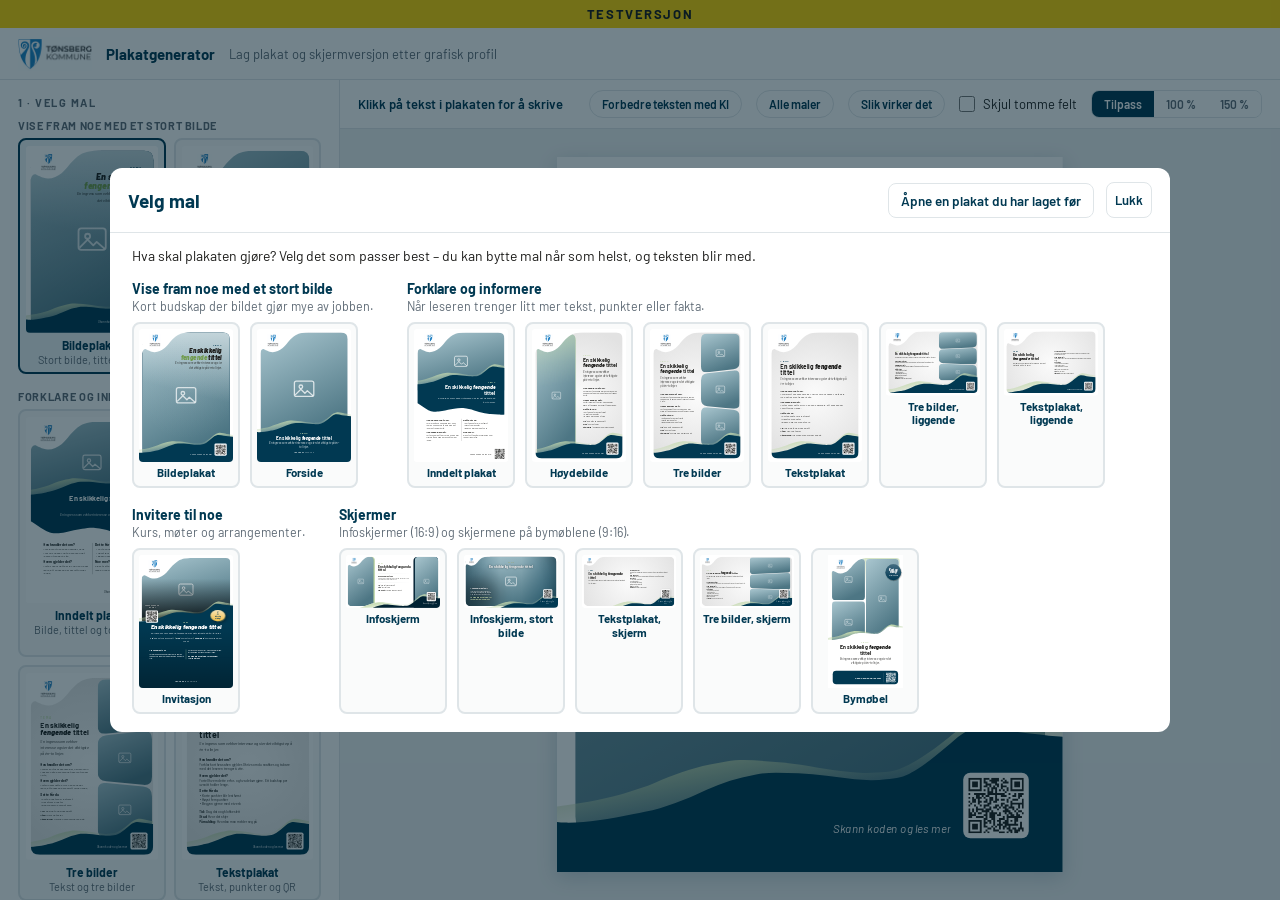
==== staging/index.html @ 88370552 "Brødtekst som fritekst i stedet for blokkpanel Brødteksten i Tekstplakat, Tre bilder og Høydebilde (" ====
<!DOCTYPE html>
<html lang="nb">
<head>
<meta charset="UTF-8">
<meta name="viewport" content="width=device-width, initial-scale=1.0">
<title>Plakatgenerator – Tønsberg kommune</title>
<link rel="stylesheet" href="css/fonter.css">
<link rel="stylesheet" href="css/ui.css">
<link rel="stylesheet" href="css/plakat.css">
</head>
<body>
<div class="testbanner" role="note">TESTVERSJON</div>
<header class="top">
  <img src="grafikk/logo-topp.png" alt="Tønsberg kommune">
  <span class="t">Plakatgenerator</span>
  <span class="s">Lag plakat og skjermversjon etter grafisk profil</span>
</header>

<div class="app">
<aside>
  <div class="sec">
    <h2>1 · Velg mal</h2>
    <div class="tpls" id="tpls"></div>
  </div>

  <div class="sec" style="display:none">
    <h2>Format</h2>
    <div class="seg" id="fmtseg">
      <button data-fmt="a4" class="on">Stående A4</button>
      <button data-fmt="wide">Liggende digital 16:9</button>
      <button data-fmt="bym">Bymøbel-skjerm 9:16</button>
    </div>
  </div>

  <div class="sec hide" id="sec-tema">
    <h2>Tema <span style="font-weight:400;text-transform:none;letter-spacing:0">(valgfritt)</span></h2>
    <div class="temachips" id="temachips" role="group" aria-label="Velg tema"></div>
    <select id="temavalg" class="temavalg" aria-label="Flere temaer"></select>
    <p class="note" id="temanote" style="margin:6px 0 0"></p>
  </div>

  <div class="warn" id="warn">Noe av teksten får ikke plass, selv med minste skriftstørrelse. Kort ned feltene som er markert med rød stiplet ramme i forhåndsvisningen.</div>

  <div class="sec" id="sec-img">
    <h2>2 · Bilde</h2>
    <div class="imgblk" data-n="0">
      <div class="imglbl">Bilde 1</div>
      <div class="upl"><input type="file" accept="image/*"><b>Last opp bilde</b><span class="uplh">JPG eller PNG</span><br><img alt=""></div>
      <div class="rng">Utsnitt ↔<input type="range" data-a="fx" min="0" max="100"></div>
      <div class="rng">Utsnitt ↕<input type="range" data-a="fy" min="0" max="100"></div>
      <div class="rng">Zoom<input type="range" data-a="z" min="1" max="3" step="0.05" value="1"></div>
      <div class="row2" style="margin-top:6px"><button class="btn rm">Fjern bilde</button><button class="btn eks">Bruk eksempelbilde</button></div>
    </div>
    <div class="imgblk" data-n="1">
      <div class="imglbl">Bilde 2</div>
      <div class="upl"><input type="file" accept="image/*"><b>Last opp bilde</b><span class="uplh">JPG eller PNG</span><br><img alt=""></div>
      <div class="rng">Utsnitt ↔<input type="range" data-a="fx" min="0" max="100"></div>
      <div class="rng">Utsnitt ↕<input type="range" data-a="fy" min="0" max="100"></div>
      <div class="rng">Zoom<input type="range" data-a="z" min="1" max="3" step="0.05" value="1"></div>
      <div class="row2" style="margin-top:6px"><button class="btn rm">Fjern bilde</button><button class="btn eks">Bruk eksempelbilde</button></div>
    </div>
    <div class="imgblk" data-n="4">
      <div class="imglbl">Bilde 3</div>
      <div class="upl"><input type="file" accept="image/*"><b>Last opp bilde</b><span class="uplh">JPG eller PNG</span><br><img alt=""></div>
      <div class="rng">Utsnitt ↔<input type="range" data-a="fx" min="0" max="100"></div>
      <div class="rng">Utsnitt ↕<input type="range" data-a="fy" min="0" max="100"></div>
      <div class="rng">Zoom<input type="range" data-a="z" min="1" max="3" step="0.05" value="1"></div>
      <div class="row2" style="margin-top:6px"><button class="btn rm">Fjern bilde</button><button class="btn eks">Bruk eksempelbilde</button></div>
    </div>
    <label class="chk" style="margin-top:10px"><input type="checkbox" id="ki"> Merk som KI-generert bilde</label>
  </div>

  <div class="sec" id="sec-slor">
    <h2>3 · Slørfarge</h2>
    <div class="swatches" id="swatches"></div>
    <label class="chk" id="morkrad" style="margin-top:12px"><input type="checkbox" id="mork"> <span id="morktxt"></span></label>
  </div>

  <div class="sec" id="sec-s2">
    <h2>Side 2 (bakside)</h2>
    <label class="chk"><input type="checkbox" id="side2"> Lag side 2 – PDF-en blir tosidig</label>
    <div id="s2body">
      <div class="seg" id="sideseg" style="margin-bottom:14px"><button data-side="1">Vis side 1</button><button data-side="2">Vis side 2</button></div>
      <div class="f"><label>Tittel</label><input type="text" id="s2Tittel"></div>
      <div class="f"><label>Underoverskrift 1</label><input type="text" id="s2Ut1"></div>
      <div class="f"><label>Tekst 1</label><textarea id="s2Tx1" rows="4"></textarea></div>
      <div class="f"><label>Underoverskrift 2</label><input type="text" id="s2Ut2"></div>
      <div class="f"><label>Tekst 2</label><textarea id="s2Tx2" rows="3"></textarea></div>
      <div class="f"><label>Tekst 3</label><textarea id="s2Tx3" rows="2"></textarea></div>
      <div class="f"><label>Avslutning <span class="h">vises i fet skrift</span></label><input type="text" id="s2Slutt"></div>
      <p class="note" style="margin:-4px 0 12px">Skriv <b>**slik**</b> for å utheve ord med farge.</p>
      <div class="imgblk" data-n="2">
        <div class="imglbl">Illustrasjon øverst</div>
      <div class="upl"><input type="file" accept="image/*"><b>Last opp bilde</b><span class="uplh">JPG eller PNG</span><br><img alt=""></div>
        <div class="row2" style="margin-top:6px"><button class="btn rm">Fjern</button><button class="btn eks">Bruk eksempel</button></div>
      </div>
      <div class="f"><label>Merknad med pil <span class="h">kort setning</span></label><input type="text" id="s2Merknad"></div>
      <div class="f"><label>Kontaktboks</label><textarea id="s2Kontakt" rows="2"></textarea></div>
      <div class="imgblk" data-n="3">
        <div class="imglbl">Person i kontaktboksen</div>
        <div class="upl"><input type="file" accept="image/png,image/*"><b>Last opp bilde</b><span class="uplh">PNG med gjennomsiktig bakgrunn</span><br><img alt=""></div>
        <div class="row2" style="margin-top:6px"><button class="btn rm">Fjern</button><button class="btn eks">Bruk eksempel</button></div>
      </div>
    </div>
  </div>

  <div class="sec" id="sec-ikon">
    <h2>Ikon</h2>
    <p class="note" id="ikonnote" style="margin:0 0 10px"></p>
    <div class="ikonvalg">
      <div class="ikonprev" id="ikonprev" aria-hidden="true"></div>
      <div style="flex:1;display:flex;flex-direction:column;gap:6px">
        <button class="btn" id="velgikon">Velg ikon</button>
        <button class="btn" id="fjernikon">Fjern ikon</button>
      </div>
    </div>
  </div>

  <div class="sec" id="sec-merke">
    <h2 id="merkeh">Gult merke</h2>
    <div class="f" data-k="merke"><label>Tekst i merket <span class="h">tøm feltet for å fjerne merket</span></label><textarea id="merke" rows="2"></textarea></div>
    <div class="f" data-k="merkeTx"><label>Kort tekst under</label><textarea id="merkeTx" rows="2"></textarea></div>
  </div>

  <div class="sec" id="sec-qr">
    <h2>4 · Lenke og QR-kode</h2>
    <p class="qrforklar">QR-koden er en strekkode for mobilen. Skriv inn nettsiden folk skal komme til, for eksempel et påmeldingsskjema eller en side på kommunens nettsted. Siden må finnes fra før – generatoren lager den ikke.</p>
    <div class="f"><label>Nettsiden QR-koden skal åpne</label><input type="text" id="urlqr" placeholder="f.eks. tonsberg.kommune.no/kurs"></div>
    <p class="qrapner" id="qrapner"></p>
    <label class="chk"><input type="checkbox" id="qr" checked> Vis QR-kode på plakaten</label>
    <label class="chk" id="visurlrad"><input type="checkbox" id="visurl" checked> Skriv adressen som tekst også</label>
    <div class="f" data-k="qrTekst" id="f-qrtekst"><label>Tekst i QR-merket</label><input type="text" id="qrTekst"></div>
  </div>

  <div class="sec">
    <h2>5 · Last ned</h2>
    <button class="btn pri" id="dlpdf" style="width:100%">Last ned PDF</button>
    <div style="height:8px"></div>
    <div class="row2"><button class="btn" id="dlpng">Last ned PNG</button></div>
    <p class="note" id="dlnote"></p>
    <div class="ogsa" id="ogsa">Skal plakaten også vises på en infoskjerm?<button class="btn" id="dlwide">Last ned skjermversjon (16:9)</button></div>
  </div>

  <div class="sec">
    <details id="alletekst"><summary class="sumh">Alle tekstfelt <span>(teksten skriver du vanligvis rett i plakaten)</span></summary>
    <div class="f" data-k="stikk"><label>Tema / stikktittel <span class="h">1–3 ord</span></label><input type="text" id="stikk"></div>
    <div class="f" data-k="tittel"><label>Tittel <span class="h">maks ca. 8 ord</span></label><textarea id="tittel" rows="2"></textarea></div>
    <div class="f" data-k="ingress"><label>Ingress <span class="h">1–2 setninger</span></label><textarea id="ingress" rows="2"></textarea></div>
    <div class="f" data-k="innhold"><label>Brødtekst <span class="h">tom linje = nytt avsnitt, «- » = punkt</span></label><textarea id="innhold" rows="9"></textarea></div>
    <div class="f" data-k="ut1"><label>Underoverskrift 1</label><input type="text" id="ut1"></div>
    <div class="f" data-k="tx1"><label>Brødtekst 1</label><textarea id="tx1" rows="4"></textarea></div>
    <div class="f" data-k="pTittel"><label>Overskrift over punktliste</label><input type="text" id="pTittel"></div>
    <div class="f" data-k="punkter"><label>Punktliste <span class="h">ett punkt per linje</span></label><textarea id="punkter" rows="3"></textarea></div>
    <div class="f" data-k="ut2"><label>Underoverskrift 2</label><input type="text" id="ut2"></div>
    <div class="f" data-k="tx2"><label>Brødtekst 2</label><textarea id="tx2" rows="3"></textarea></div>
    <div class="f" data-k="pIntro"><label>Innledning til punktlista <span class="h">valgfri</span></label><textarea id="pIntro" rows="2"></textarea></div>
    <div class="f" data-k="ut3"><label>Underoverskrift 3</label><input type="text" id="ut3"></div>
    <div class="f" data-k="tx3"><label>Brødtekst 3</label><textarea id="tx3" rows="3"></textarea></div>
    <div class="f" data-k="praktisk"><label>Praktisk informasjon <span class="h">«Tid: …» per linje</span></label><textarea id="praktisk" rows="3"></textarea></div>
    <div class="f" data-k="cta"><label>Lenketekst / tekst ved QR-koden</label><textarea id="cta" rows="2"></textarea></div>
    <div class="f" data-k="bs1"><label>Stikkord på bilde 1 <span class="h">valgfritt</span></label><input type="text" id="bs1"></div>
    <div class="f" data-k="bs2"><label>Stikkord på bilde 2 <span class="h">valgfritt</span></label><input type="text" id="bs2"></div>
    <div class="f" data-k="bs3"><label>Stikkord på bilde 3 <span class="h">valgfritt</span></label><input type="text" id="bs3"></div>
    <div class="f" data-k="url"><label>Nettadresse <span class="h">brukes også i QR-koden</span></label><input type="text" id="url"></div>
    <div class="f" data-k="avslutt"><label>Avsluttende setning</label><textarea id="avslutt" rows="2"></textarea></div>
    </details>
  </div>

  <div class="sec">
    <h2>Fortsett på en plakat</h2>
    <label class="btn" style="text-align:center;display:block">Åpne en plakat du har laget før<input type="file" accept=".pdf,.json" id="load" style="display:none"></label>
    <p class="note">PDF-er du laster ned herfra kan åpnes igjen, så kan du redigere videre.</p>
  </div>
</aside>

<div class="stagecol">
<div class="tools">
  <span class="hint">Klikk på tekst i plakaten for å skrive</span>
  <div class="seg sidetabs" id="sidetabs"><button data-side="1">Forside</button><button data-side="2">Bakside</button></div><span class="sidehint" id="sidehint"></span>
  <button class="hjelpbtn" id="kiknapp" title="Få hjelp fra et KI-verktøy til å gjøre teksten klar og kort">Forbedre teksten med KI</button>
  <button class="hjelpbtn" id="allemaler">Alle maler</button>
  <button class="hjelpbtn" id="hjelp">Slik virker det</button>
  <label class="chk mini"><input type="checkbox" id="skjultom"> Skjul tomme felt</label>
  <div class="seg zoomseg" id="zoom"><button data-z="fit" class="on">Tilpass</button><button data-z="1">100 %</button><button data-z="1.5">150 %</button></div>
</div>
<div class="tips" id="tips" role="status" aria-live="polite"></div>
<main class="stage" id="stage"><div class="stagewrap" id="wrap"></div></main>
</div>
<div class="tour" id="tour" role="dialog" aria-modal="true" aria-label="Veiledning: slik virker plakatgeneratoren">
  <div class="dim"></div>
  <div class="kort k1"><span class="tsteg">Veiledning · 3 av 3</span><b>Resten finner du her</b>Bytt mal når som helst – teksten blir med. Her velger du også bilde, farge og QR-kode, og laster ned.<span class="tpdf"><b>Ta vare på PDF-en</b>Den kan åpnes her igjen hvis du vil endre plakaten senere – velg «Åpne en plakat du har laget før».</span><span class="tknapper"><button class="lnk" data-t="tilbake">Tilbake</button><button class="tneste" data-t="neste">Kom i gang</button></span></div>
  <div class="ring r1"></div><div class="ring r2"></div><div class="ring r3"></div>
  <div class="kort k2"><span class="tsteg">Veiledning · 1 av 3</span><b>Skriv rett i plakaten</b>Klikk på en tekst og skriv. Eksempelteksten forteller hva som passer i feltet. Grå tekst er tomme felt – de kommer ikke med på plakaten.<span class="tknapper"><button class="lnk" data-t="hopp">Hopp over</button><button class="tneste" data-t="neste">Neste</button></span></div>
  <div class="kort k3"><span class="tsteg">Veiledning · 2 av 3</span><b>Bytt eller juster bildet</b>Klikk på bildet. Velg «Bytt bilde» for bildebanken eller ditt eget, eller «Flytt og zoom» for å justere utsnittet.<span class="tknapper"><button class="lnk" data-t="tilbake">Tilbake</button><button class="tneste" data-t="neste">Neste</button></span></div>
  <button class="knapp" id="tourok">Skjønner</button>
</div>
<div class="modal" id="start" role="dialog" aria-modal="true" aria-labelledby="startt">
  <div class="mbox">
    <div class="mhead"><b id="startt">Velg mal</b><span style="flex:1"></span>
      <label class="apnelnk" title="PDF-er lastet ned fra generatoren kan åpnes og redigeres videre">Åpne en plakat du har laget før<input type="file" accept=".pdf,.json" id="startapne" style="display:none"></label>
      <button class="btn" id="startlukk">Lukk</button></div>
    <div class="sbody">
      <p class="sintro">Hva skal plakaten gjøre? Velg det som passer best – du kan bytte mal når som helst, og teksten blir med.</p>
      <div class="sgrps" id="startgrp"></div>
    </div>
  </div>
</div>
<div id="bytt" role="toolbar" aria-label="Bilde"><button type="button" id="byttbilde">Bytt bilde</button><button type="button" id="byttjuster">Flytt og zoom</button></div>
<div id="juster" role="toolbar" aria-label="Juster bildet"><span>Dra i bildet for å flytte det</span><label style="display:flex;align-items:center;gap:6px">Zoom<input type="range" id="justerz" min="1" max="3" step="0.02"></label><button class="btn pri" id="justerok">Ferdig</button></div>
<div class="modal" id="kimodal" role="dialog" aria-modal="true" aria-labelledby="kimt">
  <div class="mbox">
    <div class="mhead"><b id="kimt">Forbedre teksten med KI</b><span style="flex:1"></span><button class="btn" id="kilukk">Lukk</button></div>
    <div class="kibody">
      <div class="kisteg"><span class="nr">1</span><div class="inn">
        <b class="t">Kopier bestillingen</b>
        <p>Vi har laget en ferdig bestilling til KI-en med teksten din og hvor mye plass hvert felt har. KI-en skal gjøre teksten klar og kort, uten å finne på noe nytt.</p>
        <button class="btn pri" id="kikopier">Kopier bestillingen</button> <span id="kikopiert" style="font-size:13px;color:var(--muted)"></span>
        <textarea id="kiprompt" readonly style="display:none"></textarea>
      </div></div>
      <div class="kisteg"><span class="nr">2</span><div class="inn">
        <b class="t">Lim den inn i KI-verktøyet</b>
        <p>Åpne KI-verktøyet kommunen har godkjent, for eksempel Copilot med kommunekontoen din. Lim inn og send.</p>
        <p class="kinote">Ikke lim inn personopplysninger som navn på innbyggere, fødselsnummer eller helseopplysninger. Les alltid gjennom svaret – KI kan ta feil.</p>
      </div></div>
      <div class="kisteg"><span class="nr">3</span><div class="inn">
        <b class="t">Lim inn svaret her</b>
        <p>Kopier hele svaret og lim det inn i feltet. Du ser forslagene før noe endres på plakaten.</p>
        <textarea id="kisvar" placeholder="Lim inn svaret fra KI-verktøyet her"></textarea>
        <div class="kilest" id="kilest" style="display:none">Svaret er lest. <a id="kinytt">Lim inn et nytt svar</a></div>
        <div class="kifeil" id="kifeil"></div>
        <div id="kiforslag"></div>
        <div style="display:flex;gap:8px;margin-top:10px"><button class="btn pri" id="kibruk" style="display:none">Bruk endringene jeg har valgt</button></div>
      </div></div>
    </div>
  </div>
</div>
<div id="kitoast" role="status"><span>Teksten er oppdatert.</span><button id="kiangre">Angre</button></div>
<div class="modal" id="kispm" role="dialog" aria-modal="true" aria-labelledby="kispmt">
  <div class="mbox" style="width:min(420px,100%);padding:22px 22px 18px">
    <b id="kispmt" style="font-size:17px">Er bildet laget med KI?</b>
    <p class="note" style="margin:8px 0 16px">Bilder som er laget eller tydelig endret med kunstig intelligens skal merkes. Svarer du ja, får plakaten merket «KI-generert bilde».</p>
    <div class="row2"><button class="btn pri" id="kija">Ja, KI-generert</button><button class="btn" id="kinei">Nei</button></div>
  </div>
</div>
<div class="modal" id="ikonvelger" role="dialog" aria-modal="true" aria-label="Ikonbibliotek">
  <div class="mbox">
    <div class="mhead">
      <b>Ikonbibliotek</b>
      <input type="search" id="ikonsok" placeholder="Søk etter ikon">
      <button class="btn" id="ikonlukk">Lukk</button>
    </div>
    <p class="mnote" id="ikonantall"></p>
    <div class="igrid" id="ikongrid"></div>
  </div>
</div>
<div class="modal" id="bank" role="dialog" aria-modal="true" aria-label="Bildebank">
  <div class="mbox">
    <div class="mhead">
      <b>Velg bilde</b>
      <input type="search" id="banksok" placeholder="Søk i bildebanken">
      <label class="btn pri" style="flex:0 0 auto">Last opp eget bilde<input type="file" accept="image/*" id="bankopp" style="display:none"></label>
      <button class="btn" id="banklukk">Lukk</button>
    </div>
    <p class="mnote" id="banknote"></p>
    <div class="bgrid" id="bankgrid"></div>
    <div class="mfoot"><button class="lnk" id="bankhvile"></button></div>
  </div>
</div>
</div>

<script src="lib/html-to-image.js"></script>
<script src="lib/qrcode-generator.js"></script>
<script src="lib/jspdf.umd.min.js"></script>
<script src="js/oppsett.js"></script>
<script src="js/ikoner-reserve.js"></script>
<script src="js/maler.js"></script>
<script src="js/motiver.js"></script>
<script src="js/tema.js"></script>
<script src="js/ki.js"></script>
<script src="js/tegning.js"></script>
<script src="js/kvalitet.js"></script>
<script src="js/redigering.js"></script>
<script src="js/eksport.js"></script>
<script src="js/bildebank.js"></script>
<script src="js/start.js"></script>
</body>
</html>
---- staging/css/fonter.css ----
/* Fonter: Barlow og Square Peg (filene ligger i ../fonter/) */
@font-face{font-family:'Barlow';font-style:normal;font-weight:300;font-display:block;src:url(../fonter/barlow-300.woff2) format('woff2')}
@font-face{font-family:'Barlow';font-style:italic;font-weight:300;font-display:block;src:url(../fonter/barlow-300-italic.woff2) format('woff2')}
@font-face{font-family:'Barlow';font-style:normal;font-weight:400;font-display:block;src:url(../fonter/barlow-400.woff2) format('woff2')}
@font-face{font-family:'Barlow';font-style:italic;font-weight:400;font-display:block;src:url(../fonter/barlow-400-italic.woff2) format('woff2')}
@font-face{font-family:'Barlow';font-style:normal;font-weight:500;font-display:block;src:url(../fonter/barlow-500.woff2) format('woff2')}
@font-face{font-family:'Barlow';font-style:italic;font-weight:500;font-display:block;src:url(../fonter/barlow-500-italic.woff2) format('woff2')}
@font-face{font-family:'Barlow';font-style:normal;font-weight:600;font-display:block;src:url(../fonter/barlow-600.woff2) format('woff2')}
@font-face{font-family:'Barlow';font-style:italic;font-weight:600;font-display:block;src:url(../fonter/barlow-600-italic.woff2) format('woff2')}
@font-face{font-family:'Barlow';font-style:normal;font-weight:700;font-display:block;src:url(../fonter/barlow-700.woff2) format('woff2')}
@font-face{font-family:'Barlow';font-style:italic;font-weight:700;font-display:block;src:url(../fonter/barlow-700-italic.woff2) format('woff2')}
@font-face{font-family:'Barlow';font-style:normal;font-weight:800;font-display:block;src:url(../fonter/barlow-800.woff2) format('woff2')}
@font-face{font-family:'Barlow';font-style:italic;font-weight:800;font-display:block;src:url(../fonter/barlow-800-italic.woff2) format('woff2')}
@font-face{font-family:'Barlow';font-style:normal;font-weight:900;font-display:block;src:url(../fonter/barlow-900.woff2) format('woff2')}
@font-face{font-family:'Barlow';font-style:italic;font-weight:900;font-display:block;src:url(../fonter/barlow-900-italic.woff2) format('woff2')}
@font-face{font-family:'Square Peg';font-style:normal;font-weight:400;font-display:block;src:url(../fonter/square-peg-400.woff2) format('woff2')}
---- staging/css/ui.css ----
/* Fellesvariabler og brukerflaten rundt plakaten (meny, dialoger, banner) */
*,*::before,*::after{box-sizing:border-box;margin:0;padding:0}
:root{
  --navy:#013952;--ink:#1d1d1b;--muted:#5f6b76;--line:#dfe5e8;
  --ui-bg:#eef1f2;--font:'Barlow',system-ui,sans-serif;
}
html,body{height:100%}
body{font-family:var(--font);color:var(--ink);background:var(--ui-bg);display:flex;flex-direction:column}

/* ───────── UI ───────── */
.testbanner{flex-shrink:0;background:#ffd400;color:#1a1a1a;font-weight:700;font-size:13px;letter-spacing:.12em;text-align:center;height:28px;line-height:28px}
header.top{height:52px;flex-shrink:0;background:#fff;border-bottom:1px solid var(--line);display:flex;align-items:center;gap:14px;padding:0 18px}
header.top img{height:34px}
header.top .t{font-weight:700;font-size:15px;color:var(--navy)}
header.top .s{font-size:13px;color:var(--muted)}
.app{flex:1;display:grid;grid-template-columns:340px 1fr;min-height:0}
aside{background:#fff;border-right:1px solid var(--line);overflow-y:auto}
.sec{padding:16px 18px;border-bottom:1px solid var(--line)}
.sec h2{font-size:11px;font-weight:700;letter-spacing:.14em;text-transform:uppercase;color:var(--muted);margin-bottom:10px}
.tpls{display:grid;grid-template-columns:minmax(0,1fr) minmax(0,1fr);gap:8px}
.tplbtn{min-width:0;border:2px solid var(--line);border-radius:8px;background:#fafbfb;cursor:pointer;padding:6px;display:flex;flex-direction:column;align-items:center;gap:5px;font-family:var(--font)}
.tplbtn:hover{border-color:#9fb3bd}
.tplbtn.on{border-color:var(--navy);background:#eef4f7}
.tplbtn .thumb{width:100%;position:relative;overflow:hidden;pointer-events:none;border-radius:4px}
.page{text-align:left;line-height:normal;letter-spacing:normal;white-space:normal}
.tplbtn .lbl{font-size:12px;font-weight:700;color:var(--navy)}
.tplbtn .sub{font-size:11px;color:var(--muted);margin-top:-4px}
.tpls .grp{grid-column:1/-1;font-size:11px;font-weight:700;color:var(--muted);text-transform:uppercase;letter-spacing:.06em;margin:8px 0 -2px}
.tpls .grp:first-child{margin-top:0}
.sider{position:absolute;right:4px;top:4px;background:#f1be48;color:#1d1d1b;font-size:10px;font-weight:700;border-radius:999px;padding:2px 7px;z-index:2}
#start .mbox{width:min(1060px,100%)}
#start .mhead b{font-size:19px}
.sgrps{display:flex;flex-wrap:wrap;gap:6px 34px;padding:4px 22px 6px}
.sgrp h3{margin:12px 0 1px;font-size:14px;color:var(--navy)}
.sgrp p{margin:0 0 8px;font-size:12.5px;color:var(--muted)}
.srow{display:flex;gap:10px;flex-wrap:wrap}
.skort{width:108px;border:2px solid var(--line);border-radius:8px;background:#fafbfb;cursor:pointer;padding:5px 5px 6px;display:flex;flex-direction:column;align-items:center;gap:4px;font-family:var(--font);position:relative}
.skort:hover,.skort:focus-visible{border-color:var(--navy)}
.skort .thumb{width:100%;position:relative;overflow:hidden;pointer-events:none;border-radius:4px}
.skort .lbl{font-size:11.5px;font-weight:700;color:var(--navy);text-align:center;line-height:1.2}
.skort .sub{display:none}
.sbody{overflow:auto;padding-bottom:12px}
.sintro{padding:14px 22px 0;font-size:14px;color:var(--ink);margin:0}
.apnelnk{font-family:var(--font);font-size:13.5px;font-weight:600;color:var(--navy);border:1.5px solid var(--line);border-radius:8px;padding:8px 12px;cursor:pointer;background:#fff;white-space:nowrap}
.apnelnk:hover,.apnelnk:focus-within{border-color:var(--navy)}
#bytt{position:fixed;z-index:40;display:none;background:var(--navy);color:#fff;border:0;border-radius:999px;padding:9px 16px;font-family:var(--font);font-size:14px;font-weight:700;cursor:pointer;box-shadow:0 6px 18px rgba(0,0,0,.25)}
#bytt.on{display:flex}
#bytt{gap:4px;padding:5px;background:var(--navy);border-radius:999px}
#bytt button{background:none;border:0;color:#fff;font-family:var(--font);font-size:14px;font-weight:700;padding:6px 12px;border-radius:999px;cursor:pointer}
#bytt button:hover,#bytt button:focus-visible{background:rgba(255,255,255,.18)}
#juster{position:fixed;z-index:41;display:none;align-items:center;gap:10px;background:#fff;border-radius:999px;padding:7px 8px 7px 16px;box-shadow:0 6px 18px rgba(0,0,0,.25);font-size:13px;color:var(--ink)}
#juster.on{display:flex}
#juster input{width:130px}
#juster .btn{padding:6px 14px}
.stage.justerer .klikkbilde{cursor:grab}
.stage.justerer.drar .klikkbilde{cursor:grabbing}
.stage.justerer .page .box,.stage.justerer .page .ed{pointer-events:none}
.sidehint{font-size:12px;color:var(--muted);white-space:nowrap}
.seg button:disabled{opacity:.45;cursor:not-allowed}
.startvalg{display:grid;grid-template-columns:1fr 1fr;gap:12px;padding:14px 18px 4px}
.startvalg .sv{border:2px solid var(--line);border-radius:10px;padding:14px 16px;background:#fafbfb;font-family:var(--font);text-align:left;cursor:pointer;display:block}
.startvalg .sv:hover,.startvalg .sv:focus-within{border-color:var(--navy)}
.startvalg .sv b{display:block;color:var(--navy);font-size:15px;margin-bottom:3px}
.startvalg .sv span{font-size:13px;color:var(--muted)}
.startvalg .sv.aktiv{border-color:var(--navy);background:#fff}
.sidetabs{display:none;white-space:nowrap}
.sidetabs.on,#sidehint,#sec-s2,#ogsa{display:none!important} /* bakside og skjermversjon er tatt bort */
.sidetabs.on{display:flex}
.qrforklar{font-size:12.5px;color:var(--muted);margin:-2px 0 10px;line-height:1.45}
.qrapner{font-size:12.5px;color:var(--navy);margin:-6px 0 10px;word-break:break-all}
.ogsa{display:none;margin-top:10px;padding:10px 12px;background:#eef4e7;border-radius:8px;font-size:13px}
.ogsa.on{display:block}
.ogsa .btn{margin-top:6px;width:100%}
.upl.velg input{pointer-events:none}
.seg{display:flex;border:1.5px solid var(--line);border-radius:8px;overflow:hidden}
.seg button{flex:1;border:0;background:#fff;padding:8px;font-family:var(--font);font-size:13px;font-weight:600;color:var(--muted);cursor:pointer}
.seg button.on{background:var(--navy);color:#fff}
.f{display:flex;flex-direction:column;gap:4px;margin-bottom:11px}
.f:last-child{margin-bottom:0}
.f label{font-size:13px;font-weight:600;color:var(--navy);display:flex;justify-content:space-between;gap:8px}
.f label .h{font-weight:400;color:var(--muted);font-size:12px}
.f input[type=text],.f textarea{border:1.5px solid var(--line);border-radius:7px;padding:8px 10px;font-family:var(--font);font-size:14px;color:var(--ink);resize:vertical;width:100%}
.f input:focus,.f textarea:focus{outline:none;border-color:var(--navy)}
.f.hide{display:none}
.chk{display:flex;align-items:center;gap:8px;font-size:13px;color:var(--ink);cursor:pointer;margin-bottom:9px}
.chk input{width:16px;height:16px;accent-color:var(--navy)}
.swatches{display:flex;gap:8px}
.sw{flex:1;border:2px solid var(--line);border-radius:8px;padding:7px 4px;background:#fff;cursor:pointer;display:flex;flex-direction:column;align-items:center;gap:4px;font-family:var(--font);font-size:12px;color:var(--ink)}
.sw i{width:22px;height:22px;border-radius:50%;display:block}
.sw.on{border-color:var(--navy)}
.upl{border:2px dashed #c3ced3;border-radius:8px;padding:12px;text-align:center;cursor:pointer;position:relative;font-size:13px;color:var(--muted)}
.upl:hover{border-color:var(--navy)}
.upl input{position:absolute;inset:0;opacity:0;cursor:pointer}
.upl b{display:block;color:var(--navy);font-size:14px}
.upl img{max-width:100%;max-height:90px;border-radius:5px;margin-top:6px;display:none}
.upl.has img{display:inline-block}
.row2{display:flex;gap:8px}
.btn{flex:1;border:1.5px solid var(--line);background:#fff;border-radius:8px;padding:9px 8px;font-family:var(--font);font-size:13px;font-weight:600;color:var(--navy);cursor:pointer}
.btn:hover{border-color:var(--navy)}
.btn.pri{background:var(--navy);border-color:var(--navy);color:#fff;font-size:14px;padding:11px}
.btn:disabled{opacity:.5;cursor:wait}
.rng{display:flex;align-items:center;gap:8px;font-size:12px;color:var(--muted);margin-top:6px}
.imgblk{display:flex;flex-direction:column;gap:2px;margin-bottom:12px}
.imgblk.hide{display:none}
.uplh{display:block}
.upl.ex{border-color:#e0b04a;background:#fffaf0}
.upl.ex .uplh{color:#8a5a00;font-weight:600}
.imglbl{font-size:13px;font-weight:600;color:var(--navy);margin-bottom:4px}
#sec-img.hide,#sec-s2.hide,#sec-merke.hide,#sec-ikon.hide{display:none}
.ikonvalg{display:flex;gap:12px;align-items:center}
.ikonprev{width:76px;height:76px;border:1.5px solid var(--line);border-radius:8px;color:var(--navy);display:flex;align-items:center;justify-content:center;font-size:11px;color:var(--muted);text-align:center;--ikbg:#fff}
.ikonprev svg{width:100%;height:100%;color:var(--navy)}
.igrid{padding:14px 18px;overflow:auto;display:grid;grid-template-columns:repeat(auto-fill,minmax(120px,1fr));gap:10px}
.iitem{border:2px solid transparent;border-radius:8px;background:#f3f5f6;cursor:pointer;font-family:var(--font);padding:8px 6px 6px;display:flex;flex-direction:column;align-items:center;gap:4px;color:var(--navy);--ikbg:#f3f5f6}
.iitem:hover,.iitem:focus{border-color:var(--navy);outline:none}
.iitem.on{border-color:var(--navy);background:#eef4f7;--ikbg:#eef4f7}
.iitem svg{width:72px;height:72px}
.iitem span{font-size:12px;color:var(--ink);text-align:center;line-height:1.25}
.rng input{flex:1;accent-color:var(--navy)}
.bankbtn{width:100%;margin-bottom:8px;display:none}
body.har-bank .bankbtn{display:block}
.modal{position:fixed;inset:0;background:rgba(1,30,45,.55);display:none;align-items:center;justify-content:center;z-index:50;padding:24px}
.modal.on{display:flex}
.mbox{background:#fff;border-radius:12px;width:min(1000px,100%);max-height:100%;display:flex;flex-direction:column;overflow:hidden}
.mhead{display:flex;gap:12px;align-items:center;padding:14px 18px;border-bottom:1px solid var(--line)}
.mhead b{font-size:17px;color:var(--navy)}
.mhead input{flex:1;border:1.5px solid var(--line);border-radius:7px;padding:8px 10px;font-family:var(--font);font-size:14px}
.mhead .btn{flex:0 0 auto}
.mnote{padding:10px 18px 0;font-size:13px;color:var(--muted)}
.bgrid{padding:14px 18px;overflow:auto;display:grid;grid-template-columns:repeat(auto-fill,minmax(170px,1fr));gap:12px}
.bitem{border:2px solid transparent;border-radius:8px;padding:0;background:#f3f5f6;cursor:pointer;text-align:left;font-family:var(--font);overflow:hidden;display:flex;flex-direction:column}
.bitem:hover,.bitem:focus{border-color:var(--navy);outline:none}
.bitem img{width:100%;aspect-ratio:4/3;object-fit:cover;display:block;background:#dfe5e8}
.bitem span{font-size:12px;color:var(--ink);padding:6px 8px 7px;line-height:1.3;min-height:2.6em}
.bitem .tag{font-size:11px;font-weight:600;color:#8a5a00;background:#fff3d6;padding:3px 8px;min-height:0}
.bitem.hviler{opacity:.55}
.mfoot{padding:10px 18px 14px;border-top:1px solid var(--line)}
.lnk{background:none;border:0;color:var(--navy);text-decoration:underline;font-family:var(--font);font-size:13px;cursor:pointer;padding:0}
.lnk:empty{display:none}
.warn{display:none;margin:12px 18px 0;padding:10px 12px;border-radius:8px;background:#fdecea;color:#8a1f11;font-size:13px;line-height:1.4}
.warn.on{display:block}
.note{font-size:12px;color:var(--muted);line-height:1.45;margin-top:8px}

.stagecol{display:flex;flex-direction:column;min-height:0;min-width:0;position:relative}
#kimodal .mbox{width:min(760px,100%);max-height:100%}
.kibody{padding:4px 22px 18px;overflow:auto}
.kisteg{display:flex;gap:12px;margin-top:16px}
.kisteg .nr{flex:0 0 28px;height:28px;border-radius:50%;background:var(--navy);color:#fff;font-weight:700;display:flex;align-items:center;justify-content:center;font-size:14px}
.kisteg .inn{flex:1;min-width:0}
.kisteg b.t{display:block;color:var(--navy);font-size:15px;margin-bottom:3px}
.kisteg p{margin:0 0 8px;font-size:13.5px;color:var(--ink);line-height:1.45}
.kisteg textarea{width:100%;min-height:110px;border:1.5px solid var(--line);border-radius:8px;padding:8px 10px;font-family:ui-monospace,monospace;font-size:12.5px;resize:vertical}
.kinote{font-size:12.5px;color:var(--muted);background:#f4f6f7;border-radius:8px;padding:8px 10px;margin:8px 0 0;line-height:1.45}
.kifeil{color:#8a1f11;font-size:13px;margin-top:6px}
.kiliste{margin-top:10px;border:1px solid var(--line);border-radius:8px;overflow:hidden}
.kirad{display:grid;grid-template-columns:24px 140px 1fr;gap:8px;padding:9px 10px;border-top:1px solid var(--line);font-size:13px;align-items:start}
.kirad:first-child{border-top:0}
.kirad .gml{color:var(--muted);text-decoration:line-through;white-space:pre-line;font-size:12.5px}
.kirad .ny{white-space:pre-line;color:var(--ink)}
.kirad .navn{font-weight:700;color:var(--navy)}
.kirad.lik{opacity:.55}
.kirad .diff{line-height:1.5;color:var(--ink)}
.kirad .del{color:#9b2a14;background:#fbe8e3;text-decoration:line-through;border-radius:3px;padding:0 2px}
.kirad .ins{color:#1f4f14;background:#e2f0d9;border-radius:3px;padding:0 2px}
.kiopps{background:#eef4f6;border-radius:8px;padding:10px 14px;margin-top:10px;font-size:13.5px;line-height:1.45}
.kiopps b{color:var(--navy)}
.kiopps ul{margin:4px 0 0;padding-left:18px}
.kiuendret{font-size:12.5px;color:var(--muted);padding:8px 10px;border-top:1px solid var(--line)}
.kilest{font-size:13px;color:var(--muted);margin-top:4px}
.kilest a{color:var(--navy);cursor:pointer;text-decoration:underline}
.page mark.mangler{background:#ffe58a;color:#1d1d1b;border-radius:3px;padding:0 .15em;text-shadow:none}
#kitoast{position:fixed;left:50%;bottom:24px;transform:translateX(-50%);z-index:45;display:none;align-items:center;gap:12px;background:var(--navy);color:#fff;border-radius:999px;padding:9px 10px 9px 18px;font-size:14px;box-shadow:0 6px 18px rgba(0,0,0,.25)}
#kitoast.on{display:flex}
#kitoast button{background:#fff;color:var(--navy);border:0;border-radius:999px;padding:6px 14px;font-family:var(--font);font-weight:700;cursor:pointer}
.tips{display:none;position:absolute;left:50%;transform:translateX(-50%);top:62px;z-index:30;max-width:min(640px,90%);background:#fff8e6;border:1.5px solid #f1be48;border-radius:10px;padding:9px 12px;font-size:13.5px;color:var(--ink);box-shadow:0 6px 18px rgba(0,0,0,.12)}
.tips.on{display:block}
.tips .tip{display:flex;align-items:center;gap:10px;flex-wrap:wrap}
.tips .tip + .tip{margin-top:6px;padding-top:6px;border-top:1px solid #f3dca0}
.tips .tip span{flex:1;min-width:200px}
.tips .btn{padding:5px 12px;font-size:13px}
.tips .lukk{background:none;border:0;font-size:18px;line-height:1;color:var(--muted);cursor:pointer;padding:0 2px}
.tools{display:flex;align-items:center;gap:14px;padding:10px 18px;background:#fff;border-bottom:1px solid var(--line);flex-wrap:wrap}
.tools .hint{font-size:13px;color:var(--navy);font-weight:600;margin-right:auto}
.chk.mini{margin:0;font-size:13px}
.zoomseg button{padding:6px 12px;font-size:12px;white-space:nowrap}
.stage{flex:1;overflow:auto;display:flex;align-items:safe center;justify-content:safe center;padding:28px;min-height:0}
.proto{background:#fff3d6;color:#6b4a00;font-size:13px;padding:10px 12px;border-radius:8px;margin:12px 18px 0;line-height:1.45}
.stagewrap{position:relative;flex-shrink:0}
.stagewrap .page{position:absolute;left:0;top:0;transform-origin:0 0;box-shadow:0 8px 30px rgba(1,57,82,.18)}


/* Tema (js/tema.js) */
.temachips{display:flex;flex-wrap:wrap;gap:6px;margin-bottom:8px}
.tchip{border:1.5px solid var(--line);background:#fff;border-radius:999px;padding:5px 12px;font-family:var(--font);font-size:13px;font-weight:600;color:var(--navy);cursor:pointer}
.tchip[aria-pressed=true]{background:var(--navy);border-color:var(--navy);color:#fff}
.temavalg{width:100%;border:1.5px solid var(--line);border-radius:7px;padding:7px 9px;font-family:var(--font);font-size:14px;color:var(--ink);background:#fff}
.hint.tips{color:var(--navy);font-weight:600}
---- staging/css/plakat.css ----
/* Selve plakaten: typografi, maler og varianter. Også med i eksporten. */
/* ───────── PLAKAT ───────── */
.page{position:relative;overflow:hidden;background:#fff;font-family:'Barlow',sans-serif;color:var(--ink);-webkit-font-smoothing:antialiased}
.page.a4{width:794px;height:1123px}
.page.a4l{width:1123px;height:794px}
.page.wide{width:1280px;height:720px}
.page.bym{width:720px;height:1280px}
.page svg.bg{position:absolute;inset:0;width:100%;height:100%;display:block}
.page .logo{position:absolute;display:block}
.page .box{position:absolute;overflow:hidden;display:flex;flex-direction:column}
.page .box.over{outline:3px dashed #d0342c;outline-offset:2px}
.page.export .box.over{outline:none}
.page .abs{position:absolute}

/* Typografi – alle mål i em, relativt til boksens grunnstørrelse */
.page .stikk{font-weight:700;font-size:.78em;letter-spacing:.24em;text-transform:uppercase;line-height:1.3;margin-bottom:.9em;display:flex;align-items:center;gap:.7em}
.page .stikk::before{content:'';width:2.2em;height:.28em;border-radius:.14em;background:var(--slor);flex-shrink:0}
.page .tittel{font-weight:800;font-size:2.7em;line-height:1.04;letter-spacing:-.01em;margin-bottom:.32em;overflow-wrap:normal;white-space:pre-line}
.page .tittel.brk{overflow-wrap:break-word}
.page .ingress{font-style:italic;font-weight:400;font-size:1.22em;line-height:1.38;margin-bottom:1em}
.page .h3{font-weight:700;font-size:1.12em;line-height:1.25;margin-bottom:.25em}
.page .p{font-size:1em;line-height:1.45;margin-bottom:.95em;white-space:pre-line}
.page .liste{margin-bottom:.95em}
.page .liste .li{position:relative;padding-left:1.35em;line-height:1.4;margin-bottom:.32em}
.page .liste .li::before{content:'';position:absolute;left:.2em;top:.48em;width:.56em;height:.56em;border-radius:50%;background:var(--slor-mork)}
.page .praktisk{margin-bottom:.95em;line-height:1.45}
.page .praktisk div{margin-bottom:.15em}
.page .praktisk b{font-weight:700}
.page .faktaboks{background:var(--slor-tint);border-radius:.9em;padding:1em 1.15em .35em;margin-bottom:1em}
.page .cta{display:flex;align-items:center;gap:.8em;margin-top:auto}
.page .cta .pil{width:2.6em;height:2.6em;border-radius:50%;border:.13em solid currentColor;display:flex;align-items:center;justify-content:center;flex-shrink:0}
.page .cta .pil svg{width:1.3em;height:1.3em}
.page .cta .ct{line-height:1.2;font-size:1.05em;min-width:0}
.page .cta .ct b{display:block;font-weight:700;font-size:1.12em;overflow-wrap:normal;word-break:normal}
.page .cta .qr{margin-left:auto;background:#fff;border-radius:.5em;padding:.4em;width:5.8em;height:5.8em;flex-shrink:0}
.page .qr svg{display:block;width:100%;height:100%}
.page .spacer{margin-top:auto;flex:1 0 1.1em}
.page.edit .ed{white-space:pre-line;cursor:text;border-radius:3px;outline:1.5px dashed transparent;outline-offset:3px;transition:outline-color .12s}
.page.edit .ed:hover{outline-color:rgba(1,57,82,.5)}
.page.edit .on-navy .ed:hover,.page.edit .qrbadge .ed:hover{outline-color:rgba(255,255,255,.75)}
.page.edit .ed:focus{outline:2px solid #3d9bd0;outline-offset:3px}
.page.edit .ed.tom{min-width:3em}
.page.edit .ed.tom::after{content:attr(data-ph);opacity:.4;white-space:pre-line;pointer-events:none}
.page.edit .liste.editing{padding-left:1.35em;line-height:1.4}
.page.edit.skjul-tomme .ed.tom:not(:focus){display:none}
.page .ctx{display:inline}
.page.edit .box{pointer-events:none}
.page.edit .box .ed,.page.edit .box .qr{pointer-events:auto}
.page.edit svg.bg .klikkbilde{cursor:pointer;transition:filter .15s}
.page.edit svg.bg .klikkbilde:hover{filter:brightness(1.07) saturate(1.05)}
.page.edit .qr,.page.edit .qrbadge,.page.edit .avatar-img{cursor:pointer}
.sec.blink{animation:blink 1.6s ease-out}
@keyframes blink{0%,40%{background:#fff3d6}100%{background:#fff}}
@media (prefers-reduced-motion:reduce){.sec.blink{animation:none;outline:3px solid #f1be48}}
.sumh{cursor:pointer;font-size:11px;font-weight:700;letter-spacing:.14em;text-transform:uppercase;color:var(--muted);margin-bottom:10px}
.sumh span{text-transform:none;letter-spacing:0;font-weight:400;font-size:12px}
details[open] .sumh{margin-bottom:12px}
.hjelpbtn{border:1.5px solid var(--line);background:#fff;border-radius:999px;padding:6px 12px;font-family:var(--font);font-size:12px;font-weight:600;color:var(--navy);cursor:pointer}
.hjelpbtn:hover{border-color:var(--navy)}
/* Forklaringslag */
.tour{position:fixed;inset:0;z-index:60;display:none}
.tour.on{display:block}
.tour .dim{position:absolute;inset:0;background:rgba(1,30,45,.55)}
.tour .kort{position:absolute;background:#fff;border-radius:12px;padding:16px 18px;max-width:300px;font-size:14px;line-height:1.45;color:var(--ink);box-shadow:0 10px 30px rgba(0,0,0,.25)}
.tour .kort b{display:block;color:var(--navy);font-size:15px;margin-bottom:4px}
.tour .ring{position:absolute;border:3px solid #f1be48;border-radius:10px;box-shadow:0 0 0 4px rgba(241,190,72,.25);pointer-events:none}
.tour .kort.pv::before{content:'';position:absolute;left:-12px;top:22px;border:12px solid transparent;border-left:0;border-right-color:#fff}
.tour .kort.ph::before{content:'';position:absolute;right:-12px;top:22px;border:12px solid transparent;border-right:0;border-left-color:#fff}
.tour .pil{position:absolute;color:#fff;font-weight:800;font-size:13px;letter-spacing:.06em;text-transform:uppercase}
.tour .kort .tsteg{display:block;font-size:11px;font-weight:700;letter-spacing:.08em;text-transform:uppercase;color:#8a6d1c;margin-bottom:6px}
.tour .kort .tpdf{display:block;margin-top:10px;padding:9px 11px 9px 12px;background:#fdf3db;border-left:4px solid #f1be48;border-radius:6px;font-size:13.5px}
.tour .kort .tpdf b{display:block;font-size:14px;margin-bottom:2px;color:var(--navy)}
.tour .kort .tknapper{display:flex;justify-content:space-between;align-items:center;margin-top:14px;gap:10px}
.tour .kort .tknapper .lnk{font-size:13px}
.tour .kort .tneste{background:#f1be48;color:#1d1d1b;border:0;border-radius:999px;padding:8px 18px;font-family:var(--font);font-size:14px;font-weight:700;cursor:pointer}
.tour .kort .tneste:focus-visible{outline:3px solid var(--navy);outline-offset:2px}
.tour .knapp{display:none;position:absolute;left:50%;bottom:48px;transform:translateX(-50%);background:#f1be48;color:#1d1d1b;border:0;border-radius:999px;padding:12px 26px;font-family:var(--font);font-size:15px;font-weight:700;cursor:pointer}
.tour .knapp:focus-visible{outline:3px solid #fff;outline-offset:3px}
.page .push{margin-top:auto}
.page mark{background:var(--slor-tint);color:inherit;font-weight:700;padding:.04em .1em;margin:0 -.04em;border-radius:.15em;box-decoration-break:clone;-webkit-box-decoration-break:clone}
.page .p.slutt{font-weight:700}
.page .tittel.m{font-size:1.7em;line-height:1.15;margin-bottom:.7em}
.page .merknad{position:absolute;font-weight:700;font-size:19px;line-height:1.2;color:#1d1d1b;transform:rotate(-11deg);transform-origin:0 0}
.page .kontakt{position:absolute;display:flex;align-items:center;border-radius:20px;color:#1d1d1b;font-size:16px;line-height:1.4}
.page .kontakt .kt{min-width:0}
.page .avatar{position:absolute;border-radius:50%}
.page .avatar-img{position:absolute;display:block}
.page .cta.bar .skille,.page .cta.kort .skille{width:.1em;align-self:stretch;background:currentColor;opacity:.55;margin:.15em .2em}
.page .cta.bar .ct{font-size:1.25em;line-height:1.25}
.page .cta.bar .ct b{display:inline;font-size:1.08em}
.page .cta.kort{background:var(--slor-tint);border-radius:.9em;padding:.9em 1.1em;gap:1em}
.page .cta.kort .qr{margin-left:0;width:5.2em;height:5.2em;padding:0;background:transparent}
.page .cta.kort .skille{background:var(--slor-mork);opacity:1}
.page .cols{display:flex;gap:1.5em;margin-bottom:.8em}
.page .cols .col{flex:1;min-width:0;display:flex;flex-direction:column}
.page .cols .col.div{border-left:.12em solid var(--slor-mork);padding-left:1.5em}
.page .cols .col > :last-child{margin-bottom:0}
.page .tittel.xl{font-size:3.1em}

/* Fargevarianter */
.page .on-navy{color:#fff}
.page .on-navy .stikk{color:var(--slor)}
.page .on-navy .ingress{color:rgba(255,255,255,.9)}
.page .on-navy .liste .li::before{background:var(--slor)}
.page .on-light .stikk{color:var(--navy)}
.page .on-light .tittel{color:var(--navy)}
.page .on-light .h3{color:var(--navy)}
.page .on-light .cta{color:var(--navy)}

/* QR-merke (ICDP-stil) */
.page .qrbadge{position:absolute;border-radius:50%;background:#f1be48;display:flex;flex-direction:column;align-items:center;justify-content:center;gap:6%;transform:rotate(-7deg);color:#1d1d1b}
.page .qrbadge .qr{width:47%;height:47%}
.page .qrbadge .qr svg path{fill:#013952}
.page .qrbadge span{font-weight:800;font-size:var(--qfs);letter-spacing:.02em;line-height:1}
/* 7 · Invitasjon (fra designerens InDesign-fil mal1_invitasjon) */
.page .tem{font-style:inherit}
.page .inv7{color:#fff;text-align:center}
.page .inv7 .stikk{display:block;color:var(--slor);font-weight:700;font-size:.8667em;letter-spacing:.3em;text-transform:uppercase;line-height:1.3;margin:0 0 .05em}
.page .inv7 .stikk::before{display:none}
.page .inv7 .tittel{font-weight:900;font-style:italic;font-size:3.2em;line-height:1.08;letter-spacing:0;margin:0 0 .22em;color:#fff}
.page .inv7 .tittel .tem{font-weight:inherit}
.page .inv7 .ingress{font-style:italic;font-weight:400;font-size:1.333em;line-height:1.54;margin:0;color:#fff}
.page .dline7{font-size:1em;line-height:1.4;white-space:normal;color:#fff}
.page.edit .dline7.editing{white-space:normal}
.page .dline7 b{font-weight:700}
.page .dline7 .sep{color:var(--slor);font-weight:700;margin:0 .55em}
.page .body7{height:100%;column-count:2;column-gap:37.8px;text-align:left;color:#fff;column-fill:balance}
.page .body7 .bi{font-weight:700;font-style:italic;font-size:1.091em;line-height:1.2;margin-bottom:.71em}
.page .body7 .p{font-weight:500;font-size:1em;line-height:1.2;margin-bottom:.77em}
.page .body7 > :last-child{margin-bottom:0}
.page .rule7{position:absolute;left:calc(50% - .67px);top:0;width:1.33px;background:var(--slor)}
.page .fot7{position:absolute;left:0;right:0;text-align:center;color:#fff;font-size:16px;letter-spacing:.15em;text-transform:uppercase;line-height:1}
.page .fot7 .m{font-weight:500}.page .fot7 .l{font-weight:300}
.page .qrt7{text-align:center;color:#fff;font-style:italic;font-size:1em;line-height:1.08;text-shadow:0 0 10px rgba(0,0,0,.55),0 0 3px rgba(0,0,0,.35)}
.page .qrt7 b{font-weight:700}
.page .qrbox7{position:absolute;background:#fff;border-radius:11.3px;padding:7px}
.page .qrbox7 svg{display:block;width:100%;height:100%}
.page .merke7{position:absolute;transform-origin:50% 50%;color:var(--navy);text-align:center}
.page .merke7 .mt{font-weight:900;font-style:italic;font-size:14.2px;line-height:15.6px;letter-spacing:.02em;white-space:pre-line}
.page.edit.skjul-tomme .merke7.tom{display:none}
/* 8 · Forside (fra designerens InDesign-fil mal2_standard_forside) */
.page .fs8{color:#fff;text-align:center}
.page .fs8 .stikk{display:block;color:var(--slor);font-weight:700;font-size:1em;letter-spacing:.3em;text-transform:uppercase;line-height:1.3;margin:0 0 .35em}
.page .fs8 .stikk::before{display:none}
.page .fs8 .tittel{font-weight:700;font-style:normal;font-size:2em;line-height:1.133;letter-spacing:0;margin:0 0 .08em;color:#fff}
.page .fs8 .tittel .tem{font-weight:900;font-style:italic}
.page .fs8 .ingress{font-style:italic;font-weight:400;font-size:1.2em;line-height:1.3;margin:0;color:#fff}
.page .fot8{position:absolute;left:0;right:0;text-align:center;color:#fff;font-size:14.67px;letter-spacing:.1em;text-transform:uppercase;line-height:1}
.page .fot8 .m{font-weight:500}.page .fot8 .l{font-weight:300}
/* 1 · Bildeplakat (fra designerens InDesign-fil mal3_bildeplakat) */
.page .bp1{text-align:right;color:#1d1d1b}
.page .bp1 .stikk{display:block;color:var(--navy);font-weight:700;font-size:1em;letter-spacing:.3em;text-transform:uppercase;line-height:1.2;margin:0 0 .43em}
.page .bp1 .stikk::before{display:none}
.page .bp1 .tittel{font-weight:900;font-style:italic;font-size:2.667em;line-height:1.02;letter-spacing:0;margin:0}
.page .bp1 .tittel .tem{font-weight:inherit;color:var(--slor-mork)}
.page .bp1 .ingress{font-style:italic;font-weight:400;font-size:1.2em;line-height:1.556;margin:.17em 0 0}
.page .bp1.mork{color:#fff}.page .bp1.mork .stikk{color:var(--slor)}.page .bp1.mork .tittel .tem{color:var(--slor)}
.page .qrt1{text-align:right;color:#fff;font-style:italic;font-size:1em;line-height:1.0833}
.page .qrt1 b{font-weight:700}
/* 9 · Bymøbel (fra designerens InDesign-fil mal4_bymøblene) */
.page .bym9{text-align:center;color:#1d1d1b}
.page .bym9 .stikk{display:block;color:var(--slor);font-weight:700;font-size:1em;letter-spacing:.3em;text-transform:uppercase;line-height:1.2;margin:0 0 .26em}
.page .bym9 .stikk::before{display:none}
.page .bym9 .tittel{font-weight:700;font-style:normal;font-size:2.35em;line-height:1.1;letter-spacing:0;margin:0}
.page .bym9 .tittel .tem{font-weight:900;font-style:italic}
.page .bym9 .ingress{font-style:italic;font-weight:400;font-size:1.275em;line-height:1.55;margin:.13em 0 0}
.page .bym9.mork{color:#fff}
.page .ctat9{text-align:right;color:#fff;font-size:1em;line-height:1.2;white-space:pre-line}
.page .ctat9 b{font-weight:700;font-size:1em;display:block}
.page .ctat9 .sm{font-size:.694em;line-height:1.2;font-weight:400;display:block;margin-top:-1.5px}
.page .ctat9.mork{color:#1d1d1b}
.page .pill9{position:absolute;height:34px;display:flex;align-items:center;padding:0 16.5px;background:#fff;border:1.1px solid var(--slor);border-radius:17px;box-shadow:2px 5px 7px rgba(0,0,0,.3);font-size:12px;color:#666;white-space:nowrap;letter-spacing:.02em}
.page .merke9{color:#fff;text-align:center;align-items:center;justify-content:center}
.page .merke9 .mt9{font-weight:900;font-style:italic;font-size:1em;line-height:1.027;white-space:pre-line}
.page .merke9 .mtx9{font-weight:500;font-size:.577em;line-height:1.113;margin-top:.4em;white-space:pre-line}
.page .qr9{position:absolute}.page .qr9 svg{display:block;width:100%;height:100%}
/* 10 · Tekstplakat (fra designerens InDesign-fil mal5_tekstplakat) */
.page .tp10{color:#1d1d1b;text-align:left}
.page .tp10 .stikk{display:block;color:var(--navy);font-weight:700;font-size:1em;letter-spacing:.3em;text-transform:uppercase;line-height:1.2;margin:0 0 .43em}
.page .tp10 .stikk::before{display:none}
.page .tp10 .tittel{font-weight:700;font-style:normal;font-size:2.667em;line-height:1.02;letter-spacing:0;margin:0}
.page .tp10 .tittel .tem{font-weight:900;font-style:italic}
.page .tp10 .ingress{font-style:italic;font-weight:400;font-size:1.2em;line-height:1.556;margin:.315em 0 0}
.page .tp10 .gap10{height:1.6em;flex-shrink:0}
.page .tp10 .h10{font-weight:700;font-size:1.067em;line-height:1.2;margin:.71em 0 .177em}
.page .tp10 .gap10 + .h10{margin-top:0}
.page .tp10 .p10{font-size:1em;line-height:1.2;margin:0;white-space:pre-line}
.page .tp10 .liste{margin:0}
.page .tp10 .liste .li{padding-left:.756em;line-height:1.2;margin:0}
.page .tp10 .liste .li::before{content:'•';background:none;width:auto;height:auto;border-radius:0;left:.19em;top:0;color:inherit}
.page .tp10 .praktisk{margin:1.2em 0 0;line-height:1.4}
.page .innhold10{display:flex;flex-direction:column}
.page .innhold10.editing{display:block;white-space:pre-wrap}
.page .tp10 .gap10 + .innhold10 > .h10:first-child{margin-top:0}
.page .tp10 .innhold10 > .h10 + .praktisk{margin-top:.25em}
.page .tp10 .linje10{height:0;border-top:1.5px solid currentColor;opacity:.3;margin:.8em 0 .1em;flex-shrink:0}
/* 5 · Tre bilder (fra designerens InDesign-fil mal7_plakat_3_bilder): som tekstplakaten, men smalere tekst og mindre brødtekst */
.page .tp10.tb5 .stikk{color:var(--slor)}
.page .tp10.tb5 .tittel{font-size:2.267em;line-height:1.059}
.page .tp10.tb5 .p10,.page .tp10.tb5 .liste,.page .tp10.tb5 .praktisk{font-size:.8em}
.page .tp10.tb5 .praktisk{margin-top:1.2em}
.page .tp10.tb5 .ingress{margin-top:.5em}
.page .tp10.tb5 .gap10{height:1.85em}
/* 11 · Inndelt plakat (fra designerens InDesign-fil mal6_inndelt_plakat) */
.page .ip11{color:#fff;text-align:right}
.page .ip11 .stikk{display:block;color:var(--slor);font-weight:700;font-size:1em;letter-spacing:.3em;text-transform:uppercase;line-height:1.2;margin:0 0 .5em}
.page .ip11 .stikk::before{display:none}
.page .ip11 .tittel{font-weight:700;font-style:normal;font-size:2.533em;line-height:1.053;letter-spacing:0;margin:0;color:#fff}
.page .ip11 .tittel .tem{font-weight:900;font-style:italic}
.page .ip11 .ingress{font-style:italic;font-weight:400;font-size:1.2em;line-height:1.556;margin:.45em 0 0;color:#fff}
.page .body7.b11{color:#1d1d1b}
.page .body7.b11 .h11{font-weight:700;font-size:1.333em;line-height:1.2;margin:.71em 0 .177em;break-after:avoid}
.page .body7.b11 > .h11:first-child{margin-top:0}
.page .body7.b11 .p11{font-size:1em;line-height:1.2;margin:0;white-space:pre-line}
.page .body7.b11 .liste{margin:0}
.page .body7.b11 .liste .li{padding-left:.945em;line-height:1.2;margin:0;break-inside:avoid}
.page .body7.b11 .liste .li::before{content:'•';background:none;width:auto;height:auto;border-radius:0;left:.24em;top:0;color:inherit}
.page .body7.b11.k3{column-count:3;column-rule:.5px solid #1d1d1b;height:auto}
.page .rule7.r11{background:#1d1d1b;width:.5px;left:calc(50% - .25px)}
.page .qrt11{text-align:right;color:#1d1d1b;font-style:italic;font-size:1em;line-height:1.0833}
.page .qrt11 b{font-weight:700}
.page .qr11{position:absolute;background:#fff;border-radius:11px;box-shadow:0 0 8px 5px #fff}
.page .qr11 svg{display:block;width:100%;height:100%}
/* 11 og 12 · Infoskjerm (fra designerens InDesign-filer mal9_infoskjerm og mal10_infoskjerm_stort_bilde) */
.page .skript{font-family:'Square Peg',cursive;color:#fff;text-align:center;font-weight:400;letter-spacing:.02em;white-space:pre-line}
.page .is11{color:#1d1d1b;text-align:left}
.page .is11 .stikk{display:block;color:var(--slor);font-weight:700;font-size:1em;letter-spacing:.3em;text-transform:uppercase;line-height:1.03;margin:0 0 .45em}
.page .is11 .stikk::before{display:none}
.page .is11 .tittel{font-weight:700;font-style:normal;font-size:2.312em;line-height:1.086;letter-spacing:0;margin:0}
.page .is11 .tittel .tem{font-weight:700;font-style:italic}
.page .is11 .regel{height:.6px;background:linear-gradient(90deg,rgba(11,36,51,.45),rgba(11,36,51,.25) 60%,rgba(11,36,51,0));flex-shrink:0}
.page .is11 .h11b{font-weight:700;font-size:1.123em;line-height:1.2;margin:0}
.page .is11 .p11b{font-weight:300;font-size:.859em;line-height:1.35;margin:.2em 0 0;white-space:pre-line}
.page .is11 .praktisk{font-size:.925em;line-height:1.7;margin:0}
.page .is11 .praktisk b{font-weight:700}
.page .praktisk .pb{position:relative;padding-left:.75em;font-style:italic;font-weight:300;font-size:.857em;line-height:1.5}
.page .praktisk .pb::before{content:'•';position:absolute;left:0;font-style:normal}
.page .is12{color:#fff;text-align:center;text-shadow:0 0 28px rgba(0,0,0,.55),0 0 8px rgba(0,0,0,.25)}
.page .is12 .stikk{display:block;color:var(--slor);font-weight:700;font-size:1em;letter-spacing:.3em;text-transform:uppercase;line-height:1.03;margin:0 0 .69em;text-shadow:1.5px 2px 3px rgba(0,0,0,.55)}
.page .is12 .stikk::before{display:none}
.page .is12 .tittel{font-weight:700;font-style:normal;font-size:2.171em;line-height:1;letter-spacing:0;margin:0;color:#fff}
.page .is12 .tittel .tem{font-weight:700;font-style:italic}
.page .is12b{color:#fff;text-align:left;text-shadow:2px 2px 12px rgba(0,0,0,.5)}
.page .is12b .h12{font-weight:700;font-size:1em;line-height:1.2;margin:0}
.page .is12b .p12{font-weight:400;font-size:.75em;line-height:1.2;margin:.4em 0 0;white-space:pre-line}
.page .is12b .a12{font-weight:700;font-style:italic;font-size:.95em;line-height:1.2;margin:.35em 0 0;color:var(--slor)}
.page .qr12{position:absolute;background:#fff;border-radius:14px;padding:10px;box-shadow:5px 5px 18px rgba(0,0,0,.35)}
.page .qr12 svg{display:block;width:100%;height:100%}
/* Ikon fra ikonbiblioteket */
.page .ikon7{position:absolute;display:block}
.page .ikon7 svg{display:block;width:100%;height:100%}
.page.edit [data-ikon]{cursor:pointer}
.page.edit [data-ikon]:hover{outline:1.5px dashed rgba(1,57,82,.5);outline-offset:4px;border-radius:4px}
/* KI-merke */
.page .ki{position:absolute;display:flex;align-items:center;gap:6px;font-size:12px;font-weight:600;color:#fff;background:rgba(1,57,82,.62);padding:4px 9px 4px 7px;border-radius:5px}
.page .ki svg{width:15px;height:15px}
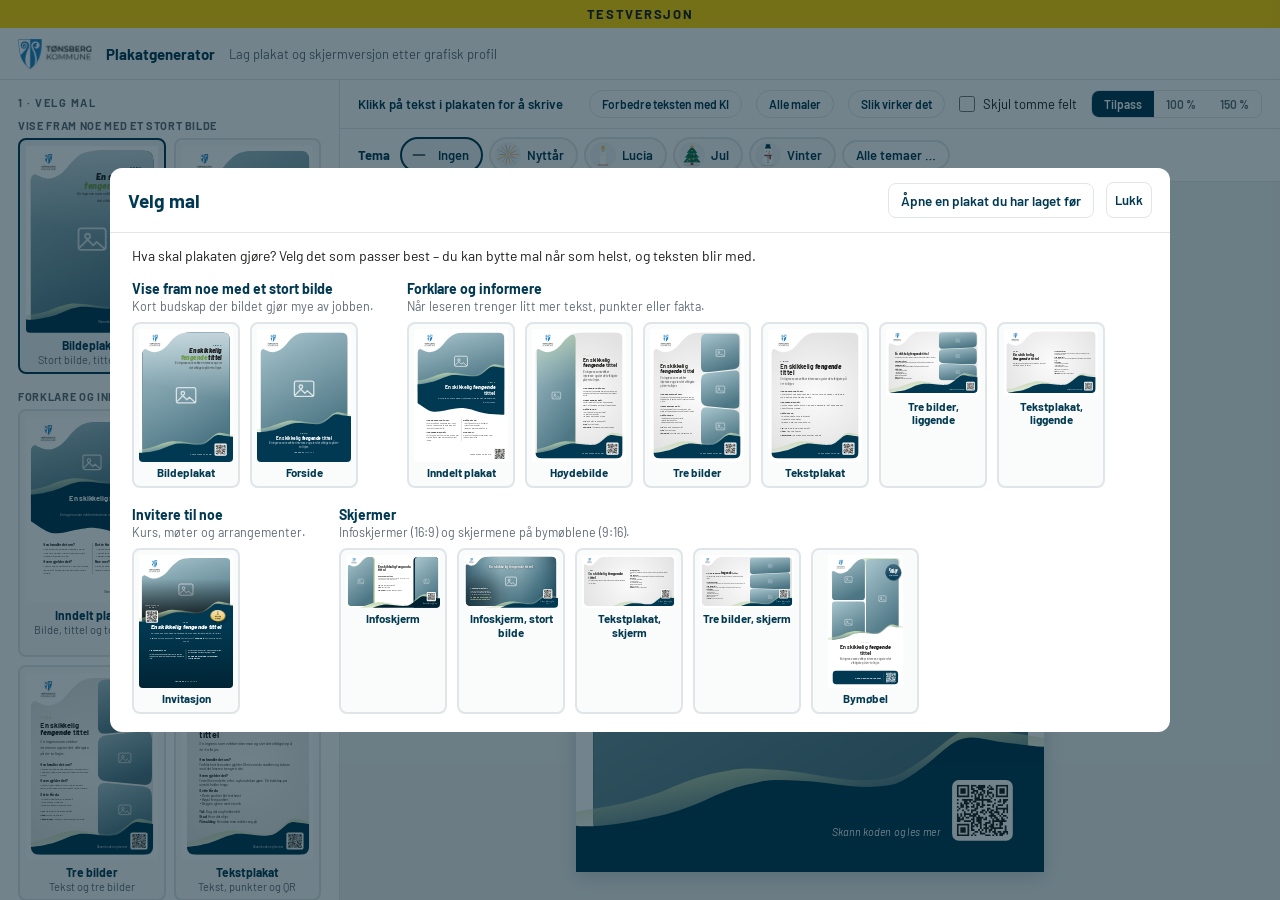
==== commit 1ff29b77: "Tema: stripe over plakaten og eget vindu i stil med «Velg mal» Temavalget er flyttet ut av sidepanel" ====
--- a/staging/index.html
+++ b/staging/index.html
@@ -32,13 +32,6 @@
     </div>
   </div>
 
-  <div class="sec hide" id="sec-tema">
-    <h2>Tema <span style="font-weight:400;text-transform:none;letter-spacing:0">(valgfritt)</span></h2>
-    <div class="temachips" id="temachips" role="group" aria-label="Velg tema"></div>
-    <select id="temavalg" class="temavalg" aria-label="Flere temaer"></select>
-    <p class="note" id="temanote" style="margin:6px 0 0"></p>
-  </div>
-
   <div class="warn" id="warn">Noe av teksten får ikke plass, selv med minste skriftstørrelse. Kort ned feltene som er markert med rød stiplet ramme i forhåndsvisningen.</div>
 
   <div class="sec" id="sec-img">
@@ -73,6 +66,7 @@
   <div class="sec" id="sec-slor">
     <h2>3 · Slørfarge</h2>
     <div class="swatches" id="swatches"></div>
+    <p class="note hide" id="slortema" style="margin:6px 0 0"></p>
     <label class="chk" id="morkrad" style="margin-top:12px"><input type="checkbox" id="mork"> <span id="morktxt"></span></label>
   </div>
 
@@ -183,6 +177,7 @@
   <label class="chk mini"><input type="checkbox" id="skjultom"> Skjul tomme felt</label>
   <div class="seg zoomseg" id="zoom"><button data-z="fit" class="on">Tilpass</button><button data-z="1">100 %</button><button data-z="1.5">150 %</button></div>
 </div>
+<div class="temastripe hide" id="temastripe" role="group" aria-label="Tema"></div>
 <div class="tips" id="tips" role="status" aria-live="polite"></div>
 <main class="stage" id="stage"><div class="stagewrap" id="wrap"></div></main>
 </div>
@@ -193,6 +188,15 @@
   <div class="kort k2"><span class="tsteg">Veiledning · 1 av 3</span><b>Skriv rett i plakaten</b>Klikk på en tekst og skriv. Eksempelteksten forteller hva som passer i feltet. Grå tekst er tomme felt – de kommer ikke med på plakaten.<span class="tknapper"><button class="lnk" data-t="hopp">Hopp over</button><button class="tneste" data-t="neste">Neste</button></span></div>
   <div class="kort k3"><span class="tsteg">Veiledning · 2 av 3</span><b>Bytt eller juster bildet</b>Klikk på bildet. Velg «Bytt bilde» for bildebanken eller ditt eget, eller «Flytt og zoom» for å justere utsnittet.<span class="tknapper"><button class="lnk" data-t="tilbake">Tilbake</button><button class="tneste" data-t="neste">Neste</button></span></div>
   <button class="knapp" id="tourok">Skjønner</button>
+</div>
+<div class="modal" id="temamodal" role="dialog" aria-modal="true" aria-labelledby="temat">
+  <div class="mbox">
+    <div class="mhead"><b id="temat">Velg tema</b><input type="search" id="temasok" placeholder="Søk: jul, quiz, bading …" aria-label="Søk i temaer"><button class="btn" id="temalukk">Lukk</button></div>
+    <div class="sbody">
+      <p class="sintro">Temaet gir plakaten farge og motiver for en høytid eller aktivitet. Malen og teksten er den samme, og du kan fjerne temaet når som helst.</p>
+      <div class="sgrps" id="temagrp"></div>
+    </div>
+  </div>
 </div>
 <div class="modal" id="start" role="dialog" aria-modal="true" aria-labelledby="startt">
   <div class="mbox">
--- a/staging/css/ui.css
+++ b/staging/css/ui.css
@@ -189,9 +189,20 @@
 .stagewrap .page{position:absolute;left:0;top:0;transform-origin:0 0;box-shadow:0 8px 30px rgba(1,57,82,.18)}
 
 
-/* Tema (js/tema.js) */
-.temachips{display:flex;flex-wrap:wrap;gap:6px;margin-bottom:8px}
-.tchip{border:1.5px solid var(--line);background:#fff;border-radius:999px;padding:5px 12px;font-family:var(--font);font-size:13px;font-weight:600;color:var(--navy);cursor:pointer}
-.tchip[aria-pressed=true]{background:var(--navy);border-color:var(--navy);color:#fff}
-.temavalg{width:100%;border:1.5px solid var(--line);border-radius:7px;padding:7px 9px;font-family:var(--font);font-size:14px;color:var(--ink);background:#fff}
+/* Tema (js/tema.js): stripe over plakaten og velger i samme stil som «Velg mal» */
+.temastripe{display:flex;align-items:center;gap:6px;flex-wrap:wrap;padding:8px 18px;border-bottom:1px solid var(--line);background:#fff}
+.temastripe .tl{font-size:13px;font-weight:700;color:var(--navy);margin-right:4px}
+.tchip{display:inline-flex;align-items:center;gap:6px;border:2px solid var(--line);background:#fafbfb;border-radius:999px;padding:3px 12px 3px 4px;font-family:var(--font);font-size:13px;font-weight:600;color:var(--navy);cursor:pointer}
+.tchip:hover,.tchip:focus-visible{border-color:var(--navy)}
+.tchip[aria-pressed=true]{border-color:var(--navy);background:#eef4f7}
+.tchip .ti{width:26px;height:26px;border-radius:50%;background:#eef1f3;display:inline-grid;place-items:center;overflow:hidden;flex:none}
+.tchip .ti svg{width:22px;height:22px;display:block}
+.tchip.flere{padding:5px 12px;background:#fff}
+.skort.on{border-color:var(--navy);background:#eef4f7}
+.skort .tmerke{position:absolute;top:10px;right:10px;width:44px;height:44px;border-radius:50%;background:#fff;box-shadow:0 2px 8px rgba(1,57,82,.25);display:grid;place-items:center;pointer-events:none}
+.skort .tmerke svg{width:36px;height:36px}
+.skort .mnd{font-size:10.5px;color:var(--muted);margin-top:-3px}
+#temamodal .mbox{width:min(1060px,100%)}
+#temamodal .mhead input{max-width:320px}
+#sec-slor.styrt .swatches{opacity:.35;pointer-events:none}
 .hint.tips{color:var(--navy);font-weight:600}
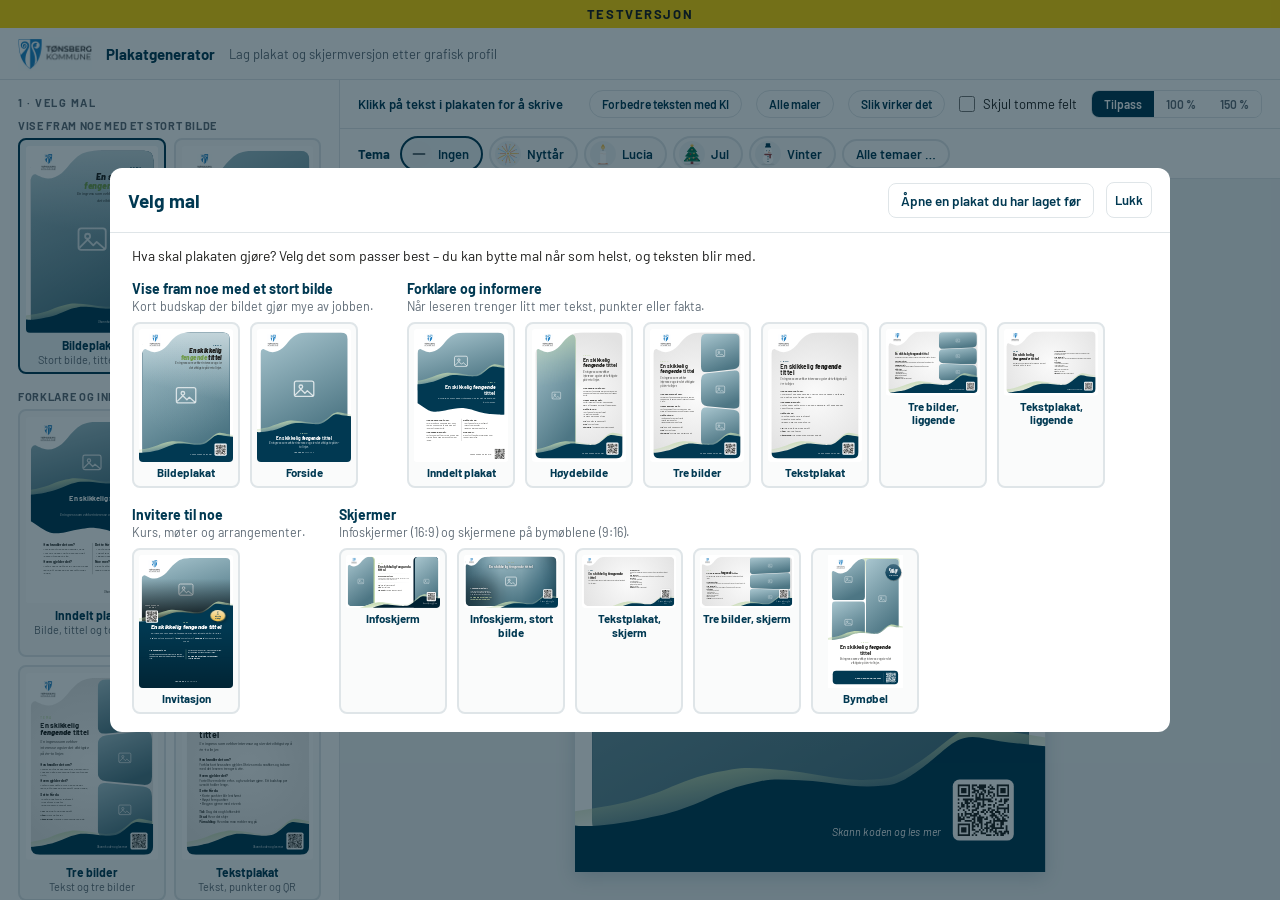
==== commit fae1bb2a: "Temastripe: fast høyde og alltid på plass Stripa har fast høyde (50 px) og vises også for maler uten" ====
--- a/staging/index.html
+++ b/staging/index.html
@@ -177,7 +177,7 @@
   <label class="chk mini"><input type="checkbox" id="skjultom"> Skjul tomme felt</label>
   <div class="seg zoomseg" id="zoom"><button data-z="fit" class="on">Tilpass</button><button data-z="1">100 %</button><button data-z="1.5">150 %</button></div>
 </div>
-<div class="temastripe hide" id="temastripe" role="group" aria-label="Tema"></div>
+<div class="temastripe" id="temastripe" role="group" aria-label="Tema"></div>
 <div class="tips" id="tips" role="status" aria-live="polite"></div>
 <main class="stage" id="stage"><div class="stagewrap" id="wrap"></div></main>
 </div>
--- a/staging/css/ui.css
+++ b/staging/css/ui.css
@@ -190,9 +190,11 @@
 
 
 /* Tema (js/tema.js): stripe over plakaten og velger i samme stil som «Velg mal» */
-.temastripe{display:flex;align-items:center;gap:6px;flex-wrap:wrap;padding:8px 18px;border-bottom:1px solid var(--line);background:#fff}
+.temastripe{display:flex;align-items:center;gap:6px;flex-wrap:nowrap;overflow-x:auto;height:50px;box-sizing:border-box;padding:0 18px;border-bottom:1px solid var(--line);background:#fff;flex:none}
+#slortema.hide{display:none}
+.temastripe .tingen{font-size:13px;color:var(--muted)}
 .temastripe .tl{font-size:13px;font-weight:700;color:var(--navy);margin-right:4px}
-.tchip{display:inline-flex;align-items:center;gap:6px;border:2px solid var(--line);background:#fafbfb;border-radius:999px;padding:3px 12px 3px 4px;font-family:var(--font);font-size:13px;font-weight:600;color:var(--navy);cursor:pointer}
+.tchip{flex:none;display:inline-flex;align-items:center;gap:6px;border:2px solid var(--line);background:#fafbfb;border-radius:999px;padding:3px 12px 3px 4px;font-family:var(--font);font-size:13px;font-weight:600;color:var(--navy);cursor:pointer}
 .tchip:hover,.tchip:focus-visible{border-color:var(--navy)}
 .tchip[aria-pressed=true]{border-color:var(--navy);background:#eef4f7}
 .tchip .ti{width:26px;height:26px;border-radius:50%;background:#eef1f3;display:inline-grid;place-items:center;overflow:hidden;flex:none}
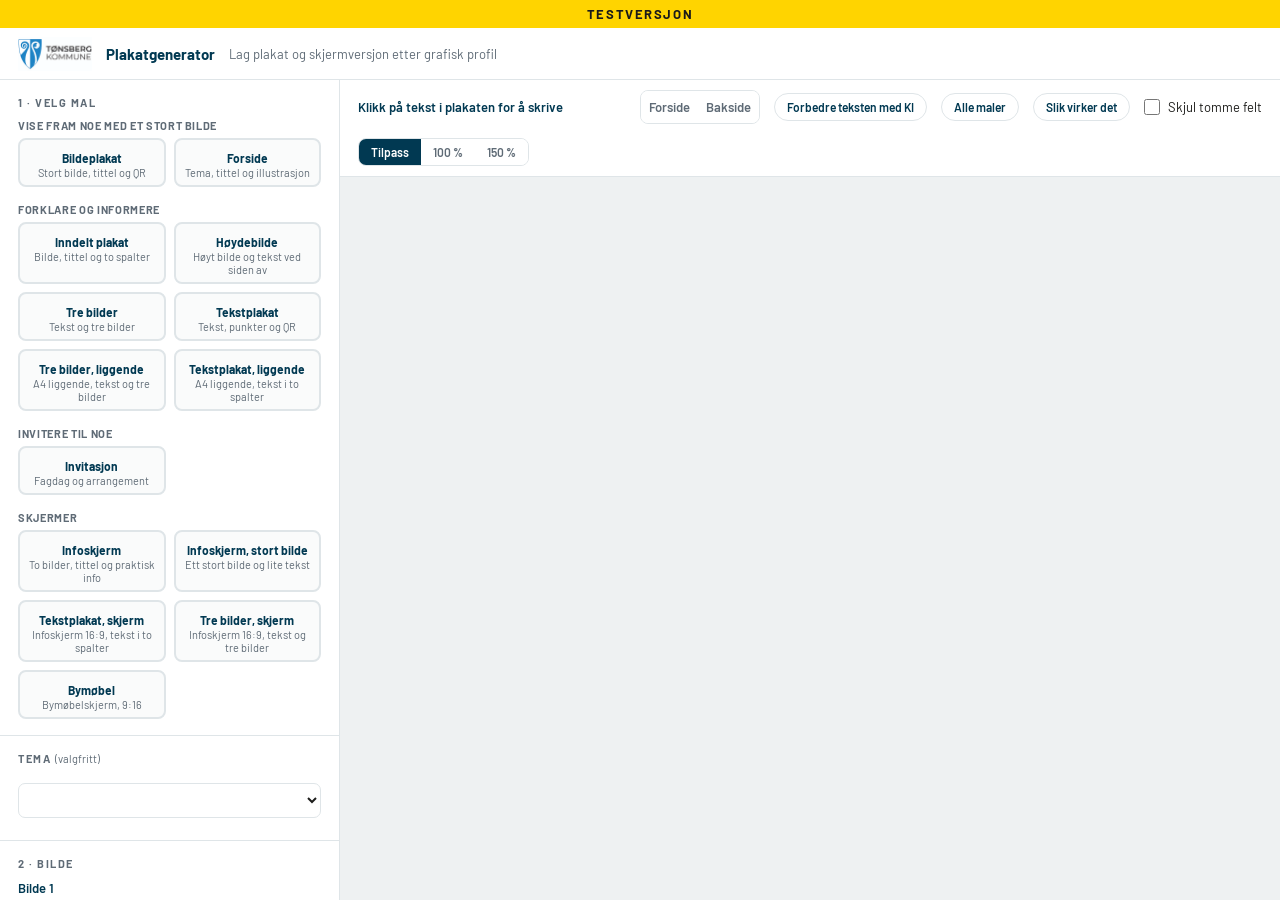
==== commit 85c7306e: "Merge pull request #18 from tonsbergloftet/innhold Brødtekst som fritekst med lett formatering (erst" ====
--- a/staging/index.html
+++ b/staging/index.html
@@ -32,6 +32,13 @@
     </div>
   </div>
 
+  <div class="sec hide" id="sec-tema">
+    <h2>Tema <span style="font-weight:400;text-transform:none;letter-spacing:0">(valgfritt)</span></h2>
+    <div class="temachips" id="temachips" role="group" aria-label="Velg tema"></div>
+    <select id="temavalg" class="temavalg" aria-label="Flere temaer"></select>
+    <p class="note" id="temanote" style="margin:6px 0 0"></p>
+  </div>
+
   <div class="warn" id="warn">Noe av teksten får ikke plass, selv med minste skriftstørrelse. Kort ned feltene som er markert med rød stiplet ramme i forhåndsvisningen.</div>
 
   <div class="sec" id="sec-img">
@@ -66,7 +73,6 @@
   <div class="sec" id="sec-slor">
     <h2>3 · Slørfarge</h2>
     <div class="swatches" id="swatches"></div>
-    <p class="note hide" id="slortema" style="margin:6px 0 0"></p>
     <label class="chk" id="morkrad" style="margin-top:12px"><input type="checkbox" id="mork"> <span id="morktxt"></span></label>
   </div>
 
@@ -177,7 +183,6 @@
   <label class="chk mini"><input type="checkbox" id="skjultom"> Skjul tomme felt</label>
   <div class="seg zoomseg" id="zoom"><button data-z="fit" class="on">Tilpass</button><button data-z="1">100 %</button><button data-z="1.5">150 %</button></div>
 </div>
-<div class="temastripe" id="temastripe" role="group" aria-label="Tema"></div>
 <div class="tips" id="tips" role="status" aria-live="polite"></div>
 <main class="stage" id="stage"><div class="stagewrap" id="wrap"></div></main>
 </div>
@@ -188,15 +193,6 @@
   <div class="kort k2"><span class="tsteg">Veiledning · 1 av 3</span><b>Skriv rett i plakaten</b>Klikk på en tekst og skriv. Eksempelteksten forteller hva som passer i feltet. Grå tekst er tomme felt – de kommer ikke med på plakaten.<span class="tknapper"><button class="lnk" data-t="hopp">Hopp over</button><button class="tneste" data-t="neste">Neste</button></span></div>
   <div class="kort k3"><span class="tsteg">Veiledning · 2 av 3</span><b>Bytt eller juster bildet</b>Klikk på bildet. Velg «Bytt bilde» for bildebanken eller ditt eget, eller «Flytt og zoom» for å justere utsnittet.<span class="tknapper"><button class="lnk" data-t="tilbake">Tilbake</button><button class="tneste" data-t="neste">Neste</button></span></div>
   <button class="knapp" id="tourok">Skjønner</button>
-</div>
-<div class="modal" id="temamodal" role="dialog" aria-modal="true" aria-labelledby="temat">
-  <div class="mbox">
-    <div class="mhead"><b id="temat">Velg tema</b><input type="search" id="temasok" placeholder="Søk: jul, quiz, bading …" aria-label="Søk i temaer"><button class="btn" id="temalukk">Lukk</button></div>
-    <div class="sbody">
-      <p class="sintro">Temaet gir plakaten farge og motiver for en høytid eller aktivitet. Malen og teksten er den samme, og du kan fjerne temaet når som helst.</p>
-      <div class="sgrps" id="temagrp"></div>
-    </div>
-  </div>
 </div>
 <div class="modal" id="start" role="dialog" aria-modal="true" aria-labelledby="startt">
   <div class="mbox">
--- a/staging/css/ui.css
+++ b/staging/css/ui.css
@@ -189,22 +189,9 @@
 .stagewrap .page{position:absolute;left:0;top:0;transform-origin:0 0;box-shadow:0 8px 30px rgba(1,57,82,.18)}
 
 
-/* Tema (js/tema.js): stripe over plakaten og velger i samme stil som «Velg mal» */
-.temastripe{display:flex;align-items:center;gap:6px;flex-wrap:nowrap;overflow-x:auto;height:50px;box-sizing:border-box;padding:0 18px;border-bottom:1px solid var(--line);background:#fff;flex:none}
-#slortema.hide{display:none}
-.temastripe .tingen{font-size:13px;color:var(--muted)}
-.temastripe .tl{font-size:13px;font-weight:700;color:var(--navy);margin-right:4px}
-.tchip{flex:none;display:inline-flex;align-items:center;gap:6px;border:2px solid var(--line);background:#fafbfb;border-radius:999px;padding:3px 12px 3px 4px;font-family:var(--font);font-size:13px;font-weight:600;color:var(--navy);cursor:pointer}
-.tchip:hover,.tchip:focus-visible{border-color:var(--navy)}
-.tchip[aria-pressed=true]{border-color:var(--navy);background:#eef4f7}
-.tchip .ti{width:26px;height:26px;border-radius:50%;background:#eef1f3;display:inline-grid;place-items:center;overflow:hidden;flex:none}
-.tchip .ti svg{width:22px;height:22px;display:block}
-.tchip.flere{padding:5px 12px;background:#fff}
-.skort.on{border-color:var(--navy);background:#eef4f7}
-.skort .tmerke{position:absolute;top:10px;right:10px;width:44px;height:44px;border-radius:50%;background:#fff;box-shadow:0 2px 8px rgba(1,57,82,.25);display:grid;place-items:center;pointer-events:none}
-.skort .tmerke svg{width:36px;height:36px}
-.skort .mnd{font-size:10.5px;color:var(--muted);margin-top:-3px}
-#temamodal .mbox{width:min(1060px,100%)}
-#temamodal .mhead input{max-width:320px}
-#sec-slor.styrt .swatches{opacity:.35;pointer-events:none}
+/* Tema (js/tema.js) */
+.temachips{display:flex;flex-wrap:wrap;gap:6px;margin-bottom:8px}
+.tchip{border:1.5px solid var(--line);background:#fff;border-radius:999px;padding:5px 12px;font-family:var(--font);font-size:13px;font-weight:600;color:var(--navy);cursor:pointer}
+.tchip[aria-pressed=true]{background:var(--navy);border-color:var(--navy);color:#fff}
+.temavalg{width:100%;border:1.5px solid var(--line);border-radius:7px;padding:7px 9px;font-family:var(--font);font-size:14px;color:var(--ink);background:#fff}
 .hint.tips{color:var(--navy);font-weight:600}
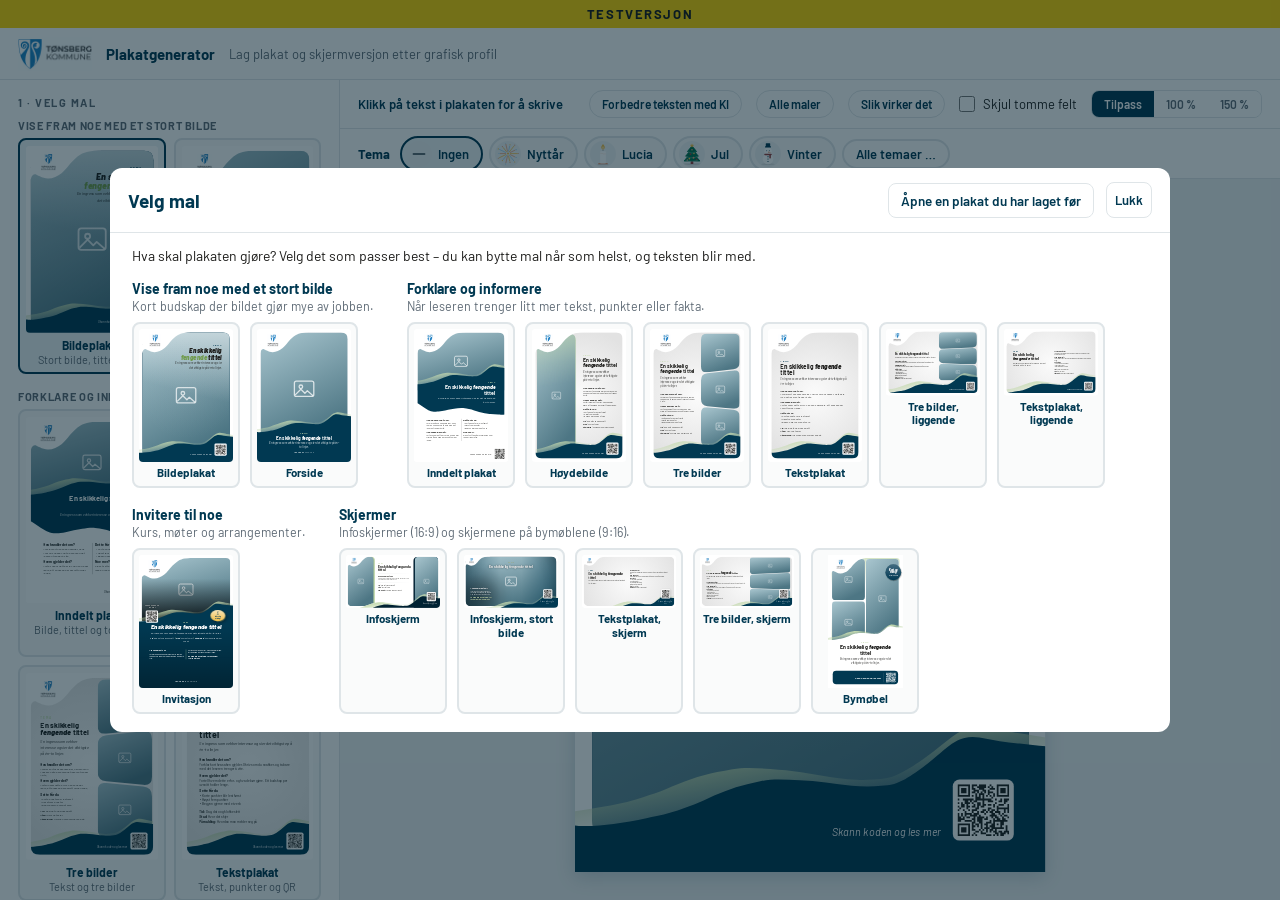
==== commit 9fb329f4: "Merge pull request #19 from tonsbergloftet/temastripe Tema: stripe over plakaten og vindu i stil med" ====
--- a/staging/index.html
+++ b/staging/index.html
@@ -32,13 +32,6 @@
     </div>
   </div>
 
-  <div class="sec hide" id="sec-tema">
-    <h2>Tema <span style="font-weight:400;text-transform:none;letter-spacing:0">(valgfritt)</span></h2>
-    <div class="temachips" id="temachips" role="group" aria-label="Velg tema"></div>
-    <select id="temavalg" class="temavalg" aria-label="Flere temaer"></select>
-    <p class="note" id="temanote" style="margin:6px 0 0"></p>
-  </div>
-
   <div class="warn" id="warn">Noe av teksten får ikke plass, selv med minste skriftstørrelse. Kort ned feltene som er markert med rød stiplet ramme i forhåndsvisningen.</div>
 
   <div class="sec" id="sec-img">
@@ -73,6 +66,7 @@
   <div class="sec" id="sec-slor">
     <h2>3 · Slørfarge</h2>
     <div class="swatches" id="swatches"></div>
+    <p class="note hide" id="slortema" style="margin:6px 0 0"></p>
     <label class="chk" id="morkrad" style="margin-top:12px"><input type="checkbox" id="mork"> <span id="morktxt"></span></label>
   </div>
 
@@ -183,6 +177,7 @@
   <label class="chk mini"><input type="checkbox" id="skjultom"> Skjul tomme felt</label>
   <div class="seg zoomseg" id="zoom"><button data-z="fit" class="on">Tilpass</button><button data-z="1">100 %</button><button data-z="1.5">150 %</button></div>
 </div>
+<div class="temastripe" id="temastripe" role="group" aria-label="Tema"></div>
 <div class="tips" id="tips" role="status" aria-live="polite"></div>
 <main class="stage" id="stage"><div class="stagewrap" id="wrap"></div></main>
 </div>
@@ -193,6 +188,15 @@
   <div class="kort k2"><span class="tsteg">Veiledning · 1 av 3</span><b>Skriv rett i plakaten</b>Klikk på en tekst og skriv. Eksempelteksten forteller hva som passer i feltet. Grå tekst er tomme felt – de kommer ikke med på plakaten.<span class="tknapper"><button class="lnk" data-t="hopp">Hopp over</button><button class="tneste" data-t="neste">Neste</button></span></div>
   <div class="kort k3"><span class="tsteg">Veiledning · 2 av 3</span><b>Bytt eller juster bildet</b>Klikk på bildet. Velg «Bytt bilde» for bildebanken eller ditt eget, eller «Flytt og zoom» for å justere utsnittet.<span class="tknapper"><button class="lnk" data-t="tilbake">Tilbake</button><button class="tneste" data-t="neste">Neste</button></span></div>
   <button class="knapp" id="tourok">Skjønner</button>
+</div>
+<div class="modal" id="temamodal" role="dialog" aria-modal="true" aria-labelledby="temat">
+  <div class="mbox">
+    <div class="mhead"><b id="temat">Velg tema</b><input type="search" id="temasok" placeholder="Søk: jul, quiz, bading …" aria-label="Søk i temaer"><button class="btn" id="temalukk">Lukk</button></div>
+    <div class="sbody">
+      <p class="sintro">Temaet gir plakaten farge og motiver for en høytid eller aktivitet. Malen og teksten er den samme, og du kan fjerne temaet når som helst.</p>
+      <div class="sgrps" id="temagrp"></div>
+    </div>
+  </div>
 </div>
 <div class="modal" id="start" role="dialog" aria-modal="true" aria-labelledby="startt">
   <div class="mbox">
--- a/staging/css/ui.css
+++ b/staging/css/ui.css
@@ -189,9 +189,22 @@
 .stagewrap .page{position:absolute;left:0;top:0;transform-origin:0 0;box-shadow:0 8px 30px rgba(1,57,82,.18)}
 
 
-/* Tema (js/tema.js) */
-.temachips{display:flex;flex-wrap:wrap;gap:6px;margin-bottom:8px}
-.tchip{border:1.5px solid var(--line);background:#fff;border-radius:999px;padding:5px 12px;font-family:var(--font);font-size:13px;font-weight:600;color:var(--navy);cursor:pointer}
-.tchip[aria-pressed=true]{background:var(--navy);border-color:var(--navy);color:#fff}
-.temavalg{width:100%;border:1.5px solid var(--line);border-radius:7px;padding:7px 9px;font-family:var(--font);font-size:14px;color:var(--ink);background:#fff}
+/* Tema (js/tema.js): stripe over plakaten og velger i samme stil som «Velg mal» */
+.temastripe{display:flex;align-items:center;gap:6px;flex-wrap:nowrap;overflow-x:auto;height:50px;box-sizing:border-box;padding:0 18px;border-bottom:1px solid var(--line);background:#fff;flex:none}
+#slortema.hide{display:none}
+.temastripe .tingen{font-size:13px;color:var(--muted)}
+.temastripe .tl{font-size:13px;font-weight:700;color:var(--navy);margin-right:4px}
+.tchip{flex:none;display:inline-flex;align-items:center;gap:6px;border:2px solid var(--line);background:#fafbfb;border-radius:999px;padding:3px 12px 3px 4px;font-family:var(--font);font-size:13px;font-weight:600;color:var(--navy);cursor:pointer}
+.tchip:hover,.tchip:focus-visible{border-color:var(--navy)}
+.tchip[aria-pressed=true]{border-color:var(--navy);background:#eef4f7}
+.tchip .ti{width:26px;height:26px;border-radius:50%;background:#eef1f3;display:inline-grid;place-items:center;overflow:hidden;flex:none}
+.tchip .ti svg{width:22px;height:22px;display:block}
+.tchip.flere{padding:5px 12px;background:#fff}
+.skort.on{border-color:var(--navy);background:#eef4f7}
+.skort .tmerke{position:absolute;top:10px;right:10px;width:44px;height:44px;border-radius:50%;background:#fff;box-shadow:0 2px 8px rgba(1,57,82,.25);display:grid;place-items:center;pointer-events:none}
+.skort .tmerke svg{width:36px;height:36px}
+.skort .mnd{font-size:10.5px;color:var(--muted);margin-top:-3px}
+#temamodal .mbox{width:min(1060px,100%)}
+#temamodal .mhead input{max-width:320px}
+#sec-slor.styrt .swatches{opacity:.35;pointer-events:none}
 .hint.tips{color:var(--navy);font-weight:600}
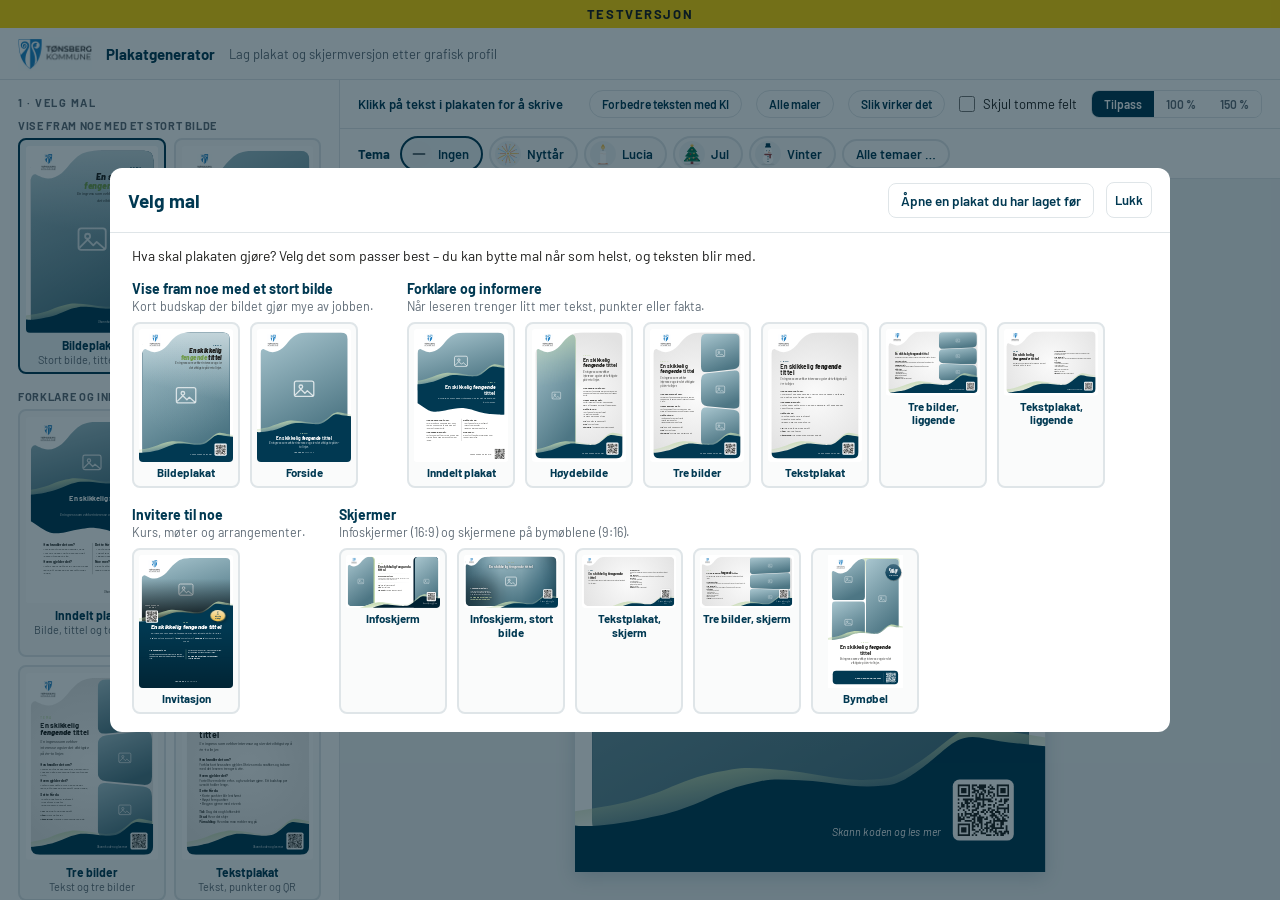
==== commit a1253525: "Eksempeltekst som henger sammen per mal, og formateringshjelp for brødteksten - Hver mal har ett sam" ====
--- a/staging/index.html
+++ b/staging/index.html
@@ -179,6 +179,7 @@
 </div>
 <div class="temastripe" id="temastripe" role="group" aria-label="Tema"></div>
 <div class="tips" id="tips" role="status" aria-live="polite"></div>
+<aside class="formhjelp" id="formhjelp" aria-label="Slik formaterer du brødteksten"></aside>
 <main class="stage" id="stage"><div class="stagewrap" id="wrap"></div></main>
 </div>
 <div class="tour" id="tour" role="dialog" aria-modal="true" aria-label="Veiledning: slik virker plakatgeneratoren">
--- a/staging/css/ui.css
+++ b/staging/css/ui.css
@@ -208,3 +208,21 @@
 #temamodal .mhead input{max-width:320px}
 #sec-slor.styrt .swatches{opacity:.35;pointer-events:none}
 .hint.tips{color:var(--navy);font-weight:600}
+
+/* Formateringshjelp: vises ved siden av plakaten mens brødteksten redigeres */
+.formhjelp{display:none;position:absolute;right:14px;top:132px;z-index:25;width:290px;background:#fff;border:1.5px solid var(--navy);border-radius:10px;padding:10px 12px 8px;font-size:12.5px;color:var(--ink);box-shadow:0 6px 18px rgba(0,0,0,.14)}
+.formhjelp.on{display:block}
+.formhjelp h3{margin:0 0 6px;font-size:13px;color:var(--navy)}
+.formhjelp table{width:100%;border-collapse:collapse}
+.formhjelp th{font-size:11px;text-transform:uppercase;letter-spacing:.04em;color:var(--muted);text-align:left;font-weight:600;padding:0 0 3px}
+.formhjelp td{vertical-align:top;padding:5px 0;border-top:1px solid #e6e8ee}
+.formhjelp td:first-child{width:52%;padding-right:8px}
+.formhjelp code{font-family:ui-monospace,Consolas,monospace;font-size:11.5px;background:#f2f3f6;border-radius:4px;padding:1px 4px;white-space:pre-wrap;display:inline-block}
+.formhjelp .fh-h{font-weight:700;color:var(--navy)}
+.formhjelp .fh-e{font-weight:700}
+.formhjelp .fh-pris{display:flex;gap:4px;align-items:baseline}
+.formhjelp .fh-pris i{flex:1;border-bottom:1.5px dotted #9aa;transform:translateY(-3px)}
+.formhjelp .fh-l{display:block;border-top:1.5px solid var(--navy);margin-top:7px}
+.formhjelp .fh-u{font-weight:700;color:var(--navy)}
+.formhjelp p{margin:6px 0 0;color:var(--muted);font-size:11.5px}
+@media (max-width: 1100px){ .formhjelp{top:auto;bottom:12px;right:12px} }
--- a/staging/css/plakat.css
+++ b/staging/css/plakat.css
@@ -254,3 +254,20 @@
 /* KI-merke */
 .page .ki{position:absolute;display:flex;align-items:center;gap:6px;font-size:12px;font-weight:600;color:#fff;background:rgba(1,57,82,.62);padding:4px 9px 4px 7px;border-radius:5px}
 .page .ki svg{width:15px;height:15px}
+
+/* Svømmehallen (forslag): forbudsskilt, stor QR-kode og prisliste */
+.page .fb2 .fbk{display:grid;grid-template-columns:minmax(0,1fr) minmax(0,1fr);column-gap:1.4em}
+.page .fb2 .fsp + .fsp{border-left:1.5px solid currentColor;padding-left:1.4em}
+.page .fb2 .fsp + .fsp > *{opacity:1}
+.page .fb2 .h10{font-size:1.25em;margin-top:0}
+.page .fb2 .p10{font-size:1em;line-height:1.3}
+.page .qrp{text-align:center;align-items:center}
+.page .qrstor{display:grid;place-items:center;box-shadow:0 6px 22px rgba(1,57,82,.18)}
+.page .qrstor .qrtom{font-size:15px;color:var(--navy);text-align:center;line-height:1.35;padding:20px;font-style:italic}
+.page .qrstortekst{font-weight:700;color:var(--navy);text-align:center;line-height:1.1}
+.page .pris10 .h10{font-size:1.3em;margin-top:.9em}
+.page .pris10 .prisrader{margin:.3em 0 0}
+.page .pris10 .prow{display:flex;align-items:baseline;gap:.4em;font-size:1.15em;line-height:1.55}
+.page .pris10 .pl{flex:0 1 auto}
+.page .pris10 .pd{flex:1 1 1em;min-width:1em;border-bottom:2px dotted currentColor;opacity:.4;transform:translateY(-.3em)}
+.page .pris10 .pv{flex:none;font-weight:700}
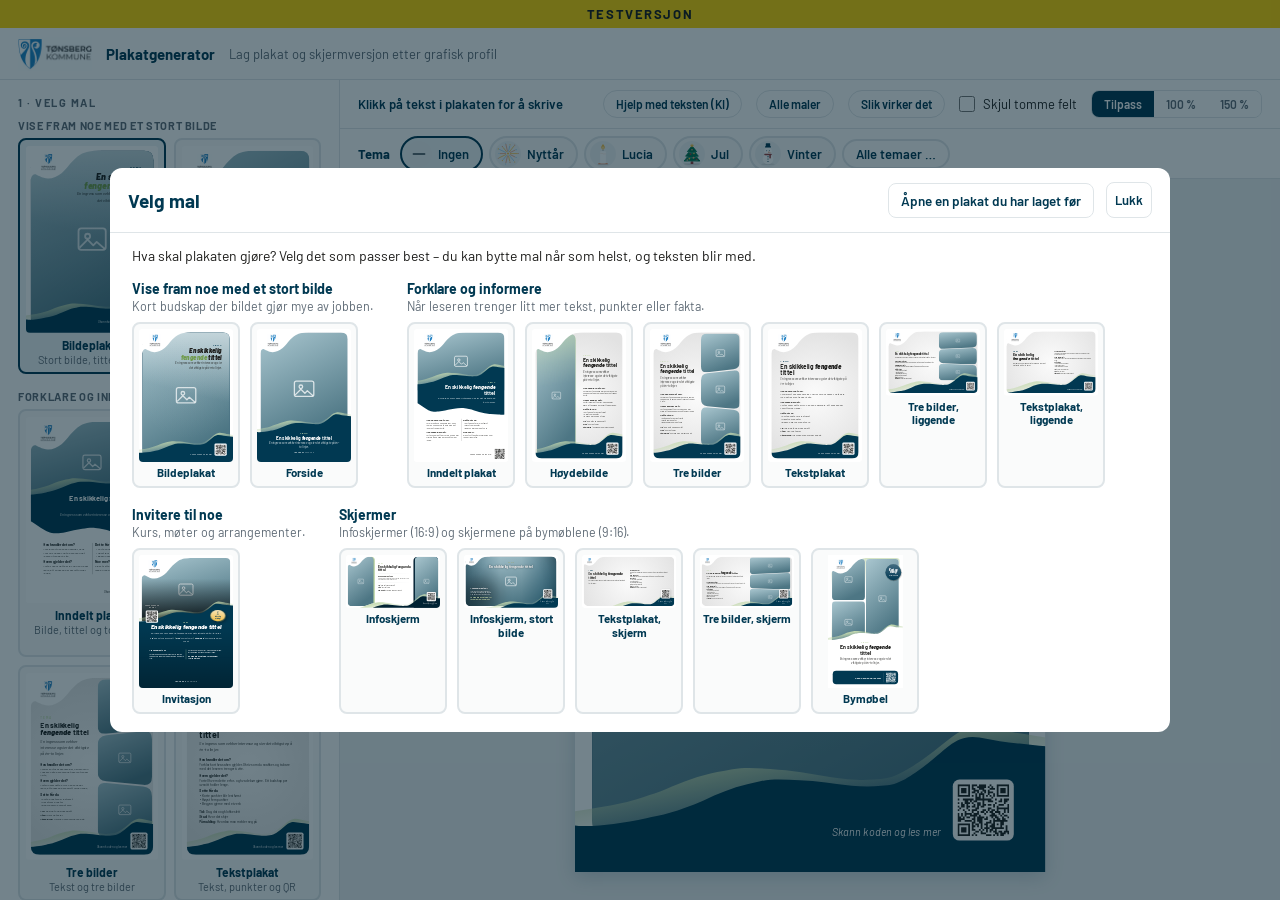
==== commit bdd5e305: "KI-hjelp som veiviser med ett steg om gangen - Fire steg med framdrift: kopier, spør Copilot, hent s" ====
--- a/staging/index.html
+++ b/staging/index.html
@@ -171,7 +171,7 @@
 <div class="tools">
   <span class="hint">Klikk på tekst i plakaten for å skrive</span>
   <div class="seg sidetabs" id="sidetabs"><button data-side="1">Forside</button><button data-side="2">Bakside</button></div><span class="sidehint" id="sidehint"></span>
-  <button class="hjelpbtn" id="kiknapp" title="Få hjelp fra et KI-verktøy til å gjøre teksten klar og kort">Forbedre teksten med KI</button>
+  <button class="hjelpbtn" id="kiknapp" title="Få Copilot til å gjøre teksten klar og kort. Du velger selv hva som endres.">Hjelp med teksten (KI)</button>
   <button class="hjelpbtn" id="allemaler">Alle maler</button>
   <button class="hjelpbtn" id="hjelp">Slik virker det</button>
   <label class="chk mini"><input type="checkbox" id="skjultom"> Skjul tomme felt</label>
@@ -214,28 +214,41 @@
 <div id="juster" role="toolbar" aria-label="Juster bildet"><span>Dra i bildet for å flytte det</span><label style="display:flex;align-items:center;gap:6px">Zoom<input type="range" id="justerz" min="1" max="3" step="0.02"></label><button class="btn pri" id="justerok">Ferdig</button></div>
 <div class="modal" id="kimodal" role="dialog" aria-modal="true" aria-labelledby="kimt">
   <div class="mbox">
-    <div class="mhead"><b id="kimt">Forbedre teksten med KI</b><span style="flex:1"></span><button class="btn" id="kilukk">Lukk</button></div>
+    <div class="mhead"><b id="kimt">Få hjelp med teksten fra KI</b><span style="flex:1"></span><button class="btn" id="kilukk">Lukk</button></div>
+    <ol class="kiframdrift" id="kiframdrift" aria-label="Steg">
+      <li data-s="1">Kopier</li><li data-s="2">Spør Copilot</li><li data-s="3">Hent svaret</li><li data-s="4">Velg endringer</li>
+    </ol>
     <div class="kibody">
-      <div class="kisteg"><span class="nr">1</span><div class="inn">
-        <b class="t">Kopier bestillingen</b>
-        <p>Vi har laget en ferdig bestilling til KI-en med teksten din og hvor mye plass hvert felt har. KI-en skal gjøre teksten klar og kort, uten å finne på noe nytt.</p>
-        <button class="btn pri" id="kikopier">Kopier bestillingen</button> <span id="kikopiert" style="font-size:13px;color:var(--muted)"></span>
-        <textarea id="kiprompt" readonly style="display:none"></textarea>
-      </div></div>
-      <div class="kisteg"><span class="nr">2</span><div class="inn">
-        <b class="t">Lim den inn i KI-verktøyet</b>
-        <p>Åpne KI-verktøyet kommunen har godkjent, for eksempel Copilot med kommunekontoen din. Lim inn og send.</p>
-        <p class="kinote">Ikke lim inn personopplysninger som navn på innbyggere, fødselsnummer eller helseopplysninger. Les alltid gjennom svaret – KI kan ta feil.</p>
-      </div></div>
-      <div class="kisteg"><span class="nr">3</span><div class="inn">
-        <b class="t">Lim inn svaret her</b>
-        <p>Kopier hele svaret og lim det inn i feltet. Du ser forslagene før noe endres på plakaten.</p>
-        <textarea id="kisvar" placeholder="Lim inn svaret fra KI-verktøyet her"></textarea>
-        <div class="kilest" id="kilest" style="display:none">Svaret er lest. <a id="kinytt">Lim inn et nytt svar</a></div>
-        <div class="kifeil" id="kifeil"></div>
+      <section class="kisteg" data-steg="1">
+        <b class="t">1. Kopier bestillingen</b>
+        <p>Vi har skrevet en bestilling til KI-en for deg. Den inneholder teksten på plakaten og hvor mye plass hvert felt har. Du trenger ikke lese den.</p>
+        <button class="btn pri stor" id="kikopier">Kopier bestillingen</button>
+        <span id="kikopiert" class="kistatus"></span>
+        <textarea id="kiprompt" readonly style="display:none" aria-label="Bestillingen"></textarea>
+      </section>
+      <section class="kisteg" data-steg="2">
+        <b class="t">2. Lim inn i Copilot og send</b>
+        <ol class="kiliste-steg">
+          <li>Åpne Copilot (eller et annet KI-verktøy kommunen har godkjent) og logg inn med kommunekontoen.</li>
+          <li>Klikk i skrivefeltet og lim inn med <kbd>Ctrl</kbd>+<kbd>V</kbd>. Trykk send.</li>
+          <li>Vent til Copilot har svart. Svaret er en boks med tekst i krøllparenteser.</li>
+        </ol>
+        <p class="kinote">Ikke lim inn personopplysninger som navn på innbyggere, fødselsnummer eller helseopplysninger.</p>
+        <div class="kinav"><button class="btn" data-til="1">Tilbake</button><button class="btn pri" data-til="3">Copilot har svart</button></div>
+      </section>
+      <section class="kisteg" data-steg="3">
+        <b class="t">3. Kopier svaret fra Copilot og lim det inn her</b>
+        <p>I Copilot: trykk på kopier-knappen under svaret, eller oppe i hjørnet av boksen med tekst. Kom tilbake hit og lim inn i feltet under.</p>
+        <textarea id="kisvar" placeholder="Lim inn svaret fra Copilot her (Ctrl+V)"></textarea>
+        <div class="kifeil" id="kifeil" role="alert"></div>
+        <div class="kinav"><button class="btn" data-til="2">Tilbake</button></div>
+      </section>
+      <section class="kisteg" data-steg="4">
+        <b class="t">4. Velg hvilke endringer du vil ha</b>
+        <p>Rødt fjernes og grønt legges til. Fjern haken på det du vil beholde som før. Les alltid gjennom, KI kan ta feil.</p>
         <div id="kiforslag"></div>
-        <div style="display:flex;gap:8px;margin-top:10px"><button class="btn pri" id="kibruk" style="display:none">Bruk endringene jeg har valgt</button></div>
-      </div></div>
+        <div class="kinav"><button class="btn" id="kinytt">Lim inn et annet svar</button><button class="btn pri" id="kibruk">Bruk endringene</button></div>
+      </section>
     </div>
   </div>
 </div>
--- a/staging/css/ui.css
+++ b/staging/css/ui.css
@@ -144,12 +144,6 @@
 .stagecol{display:flex;flex-direction:column;min-height:0;min-width:0;position:relative}
 #kimodal .mbox{width:min(760px,100%);max-height:100%}
 .kibody{padding:4px 22px 18px;overflow:auto}
-.kisteg{display:flex;gap:12px;margin-top:16px}
-.kisteg .nr{flex:0 0 28px;height:28px;border-radius:50%;background:var(--navy);color:#fff;font-weight:700;display:flex;align-items:center;justify-content:center;font-size:14px}
-.kisteg .inn{flex:1;min-width:0}
-.kisteg b.t{display:block;color:var(--navy);font-size:15px;margin-bottom:3px}
-.kisteg p{margin:0 0 8px;font-size:13.5px;color:var(--ink);line-height:1.45}
-.kisteg textarea{width:100%;min-height:110px;border:1.5px solid var(--line);border-radius:8px;padding:8px 10px;font-family:ui-monospace,monospace;font-size:12.5px;resize:vertical}
 .kinote{font-size:12.5px;color:var(--muted);background:#f4f6f7;border-radius:8px;padding:8px 10px;margin:8px 0 0;line-height:1.45}
 .kifeil{color:#8a1f11;font-size:13px;margin-top:6px}
 .kiliste{margin-top:10px;border:1px solid var(--line);border-radius:8px;overflow:hidden}
@@ -166,8 +160,6 @@
 .kiopps b{color:var(--navy)}
 .kiopps ul{margin:4px 0 0;padding-left:18px}
 .kiuendret{font-size:12.5px;color:var(--muted);padding:8px 10px;border-top:1px solid var(--line)}
-.kilest{font-size:13px;color:var(--muted);margin-top:4px}
-.kilest a{color:var(--navy);cursor:pointer;text-decoration:underline}
 .page mark.mangler{background:#ffe58a;color:#1d1d1b;border-radius:3px;padding:0 .15em;text-shadow:none}
 #kitoast{position:fixed;left:50%;bottom:24px;transform:translateX(-50%);z-index:45;display:none;align-items:center;gap:12px;background:var(--navy);color:#fff;border-radius:999px;padding:9px 10px 9px 18px;font-size:14px;box-shadow:0 6px 18px rgba(0,0,0,.25)}
 #kitoast.on{display:flex}
@@ -226,3 +218,24 @@
 .formhjelp .fh-u{font-weight:700;color:var(--navy)}
 .formhjelp p{margin:6px 0 0;color:var(--muted);font-size:11.5px}
 @media (max-width: 1100px){ .formhjelp{top:auto;bottom:12px;right:12px} }
+
+/* KI-hjelp: ett steg om gangen */
+.kiframdrift{display:flex;gap:6px;list-style:none;margin:0;padding:10px 22px 0;counter-reset:ki}
+.kiframdrift li{flex:1;counter-increment:ki;font-size:12.5px;color:var(--muted);border-top:4px solid var(--line);padding-top:6px}
+.kiframdrift li::before{content:counter(ki) ". "}
+.kiframdrift li.ferdig{color:var(--navy);border-color:#8fb3c4}
+.kiframdrift li.na{color:var(--navy);font-weight:700;border-color:var(--navy)}
+.kisteg{display:none;margin-top:16px}
+.kisteg.na{display:block}
+.kisteg b.t{display:block;color:var(--navy);font-size:17px;margin-bottom:6px}
+.kisteg p{margin:0 0 10px;font-size:14px;color:var(--ink);line-height:1.5}
+.kisteg textarea{width:100%;min-height:140px;border:1.5px solid var(--line);border-radius:8px;padding:8px 10px;font-family:ui-monospace,monospace;font-size:12.5px;resize:vertical}
+.kisteg textarea:focus{border-color:var(--navy);outline:none}
+.kisteg .btn.stor{padding:12px 22px;font-size:15px}
+.kistatus{display:block;margin-top:8px;font-size:13.5px;color:var(--muted)}
+.kiliste-steg{margin:0 0 10px;padding-left:20px;font-size:14px;line-height:1.55}
+.kiliste-steg li + li{margin-top:4px}
+.kiliste-steg kbd{font-family:var(--font);font-size:12px;border:1px solid var(--line);border-bottom-width:2px;border-radius:4px;padding:0 5px;background:#fff}
+.kinav{display:flex;justify-content:space-between;gap:8px;margin-top:14px}
+.kinav .btn{width:auto;flex:0 0 auto}
+.kinav .btn.pri:only-child{margin-left:auto}
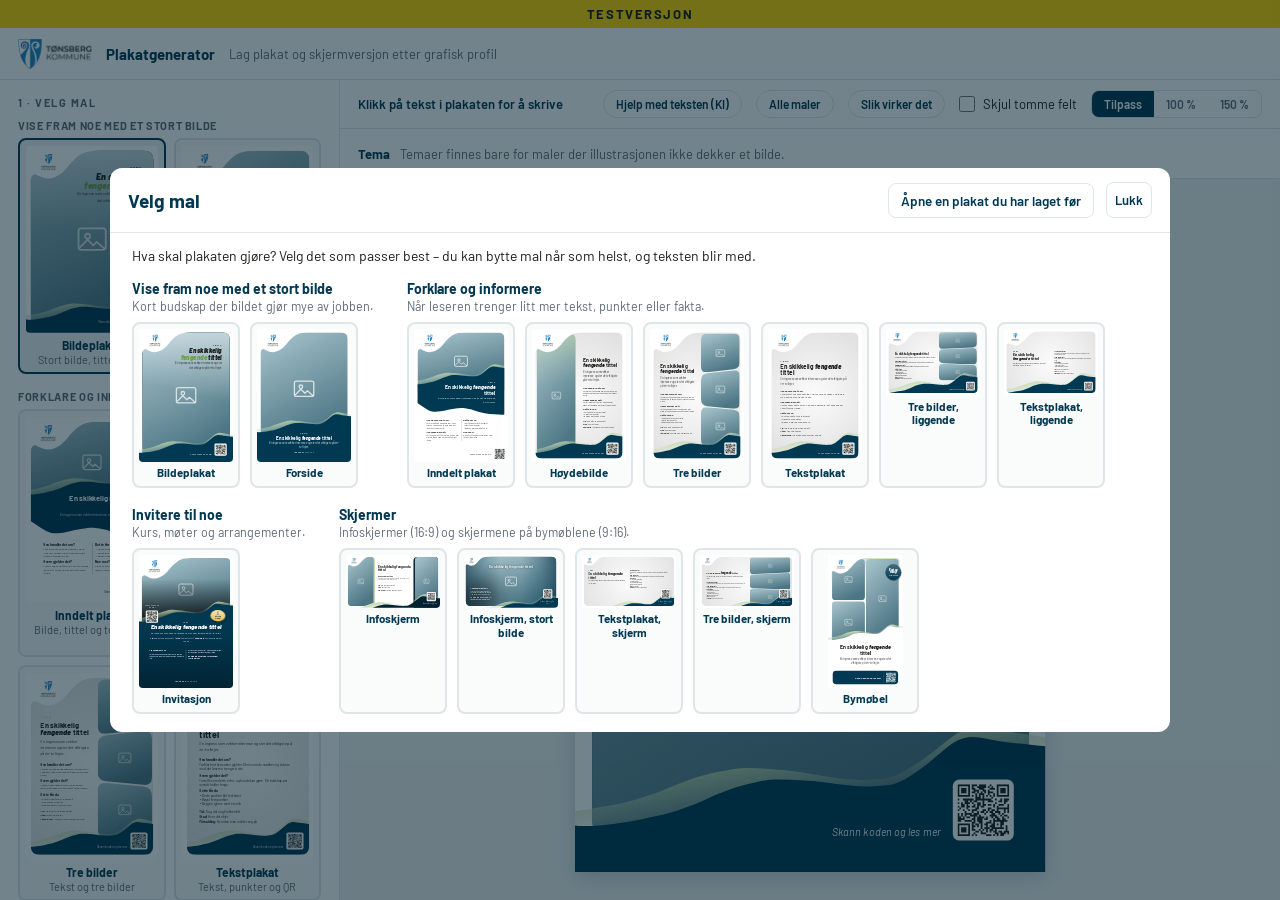
==== commit 7f8ad16d: "Småjusteringer før opprykk: kopier-hint i KI-hjelpen og temaplakatene - KI steg 3: illustrasjon av C" ====
--- a/staging/index.html
+++ b/staging/index.html
@@ -231,14 +231,24 @@
         <ol class="kiliste-steg">
           <li>Åpne Copilot (eller et annet KI-verktøy kommunen har godkjent) og logg inn med kommunekontoen.</li>
           <li>Klikk i skrivefeltet og lim inn med <kbd>Ctrl</kbd>+<kbd>V</kbd>. Trykk send.</li>
-          <li>Vent til Copilot har svart. Svaret er en boks med tekst i krøllparenteser.</li>
+          <li>Vent til Copilot har svart. Svaret kommer i en grå boks merket «JSON».</li>
         </ol>
         <p class="kinote">Ikke lim inn personopplysninger som navn på innbyggere, fødselsnummer eller helseopplysninger.</p>
         <div class="kinav"><button class="btn" data-til="1">Tilbake</button><button class="btn pri" data-til="3">Copilot har svart</button></div>
       </section>
       <section class="kisteg" data-steg="3">
         <b class="t">3. Kopier svaret fra Copilot og lim det inn her</b>
-        <p>I Copilot: trykk på kopier-knappen under svaret, eller oppe i hjørnet av boksen med tekst. Kom tilbake hit og lim inn i feltet under.</p>
+        <div class="kikopi">
+          <div class="kk-boks" aria-hidden="true">
+            <div class="kk-topp"><span class="kk-navn">&lt;/&gt; JSON</span><span class="kk-knapp"><svg viewBox="0 0 24 24" width="18" height="18" fill="none" stroke="currentColor" stroke-width="1.8" stroke-linejoin="round"><rect x="8" y="4" width="11" height="14" rx="2"/><path d="M5 8v10a2 2 0 0 0 2 2h8"/></svg></span></div>
+            <div class="kk-kode">{<br>&nbsp;&nbsp;"tittel": "…",<br>&nbsp;&nbsp;"ingress": "…",<br>&nbsp;&nbsp;…<br>}</div>
+          </div>
+          <div class="kk-tekst">
+            <p><b>Trykk på kopier-knappen øverst til høyre i JSON-boksen</b> (den er ringet inn her). Da får du med hele svaret.</p>
+            <p>Ikke marker teksten med musa. Da blir det lett noe som mangler.</p>
+          </div>
+        </div>
+        <p>Kom tilbake hit og lim inn i feltet under.</p>
         <textarea id="kisvar" placeholder="Lim inn svaret fra Copilot her (Ctrl+V)"></textarea>
         <div class="kifeil" id="kifeil" role="alert"></div>
         <div class="kinav"><button class="btn" data-til="2">Tilbake</button></div>
--- a/staging/css/ui.css
+++ b/staging/css/ui.css
@@ -199,7 +199,6 @@
 #temamodal .mbox{width:min(1060px,100%)}
 #temamodal .mhead input{max-width:320px}
 #sec-slor.styrt .swatches{opacity:.35;pointer-events:none}
-.hint.tips{color:var(--navy);font-weight:600}
 
 /* Formateringshjelp: vises ved siden av plakaten mens brødteksten redigeres */
 .formhjelp{display:none;position:absolute;right:14px;top:132px;z-index:25;width:290px;background:#fff;border:1.5px solid var(--navy);border-radius:10px;padding:10px 12px 8px;font-size:12.5px;color:var(--ink);box-shadow:0 6px 18px rgba(0,0,0,.14)}
@@ -239,3 +238,12 @@
 .kinav{display:flex;justify-content:space-between;gap:8px;margin-top:14px}
 .kinav .btn{width:auto;flex:0 0 auto}
 .kinav .btn.pri:only-child{margin-left:auto}
+/* Viser hvor kopier-knappen i Copilot er (steg 3) */
+.kikopi{display:flex;gap:16px;align-items:center;margin:0 0 10px}
+.kk-boks{flex:0 0 210px;border:1px solid #d6d9de;border-radius:14px;background:#fff;padding:8px 10px 10px;font-size:12px;box-shadow:0 1px 3px rgba(0,0,0,.06)}
+.kk-topp{display:flex;align-items:center;justify-content:space-between;margin-bottom:6px}
+.kk-navn{font-weight:700;color:#333}
+.kk-knapp{display:grid;place-items:center;width:30px;height:30px;border-radius:50%;color:#333;outline:3px solid #f1be48;outline-offset:1px;background:#fff8e6}
+.kk-kode{font-family:ui-monospace,Consolas,monospace;font-size:11px;color:#b5401c;line-height:1.5}
+.kk-tekst p{margin:0 0 6px}
+@media (max-width:640px){ .kikopi{flex-direction:column;align-items:flex-start} .kk-boks{flex-basis:auto;width:210px} }
